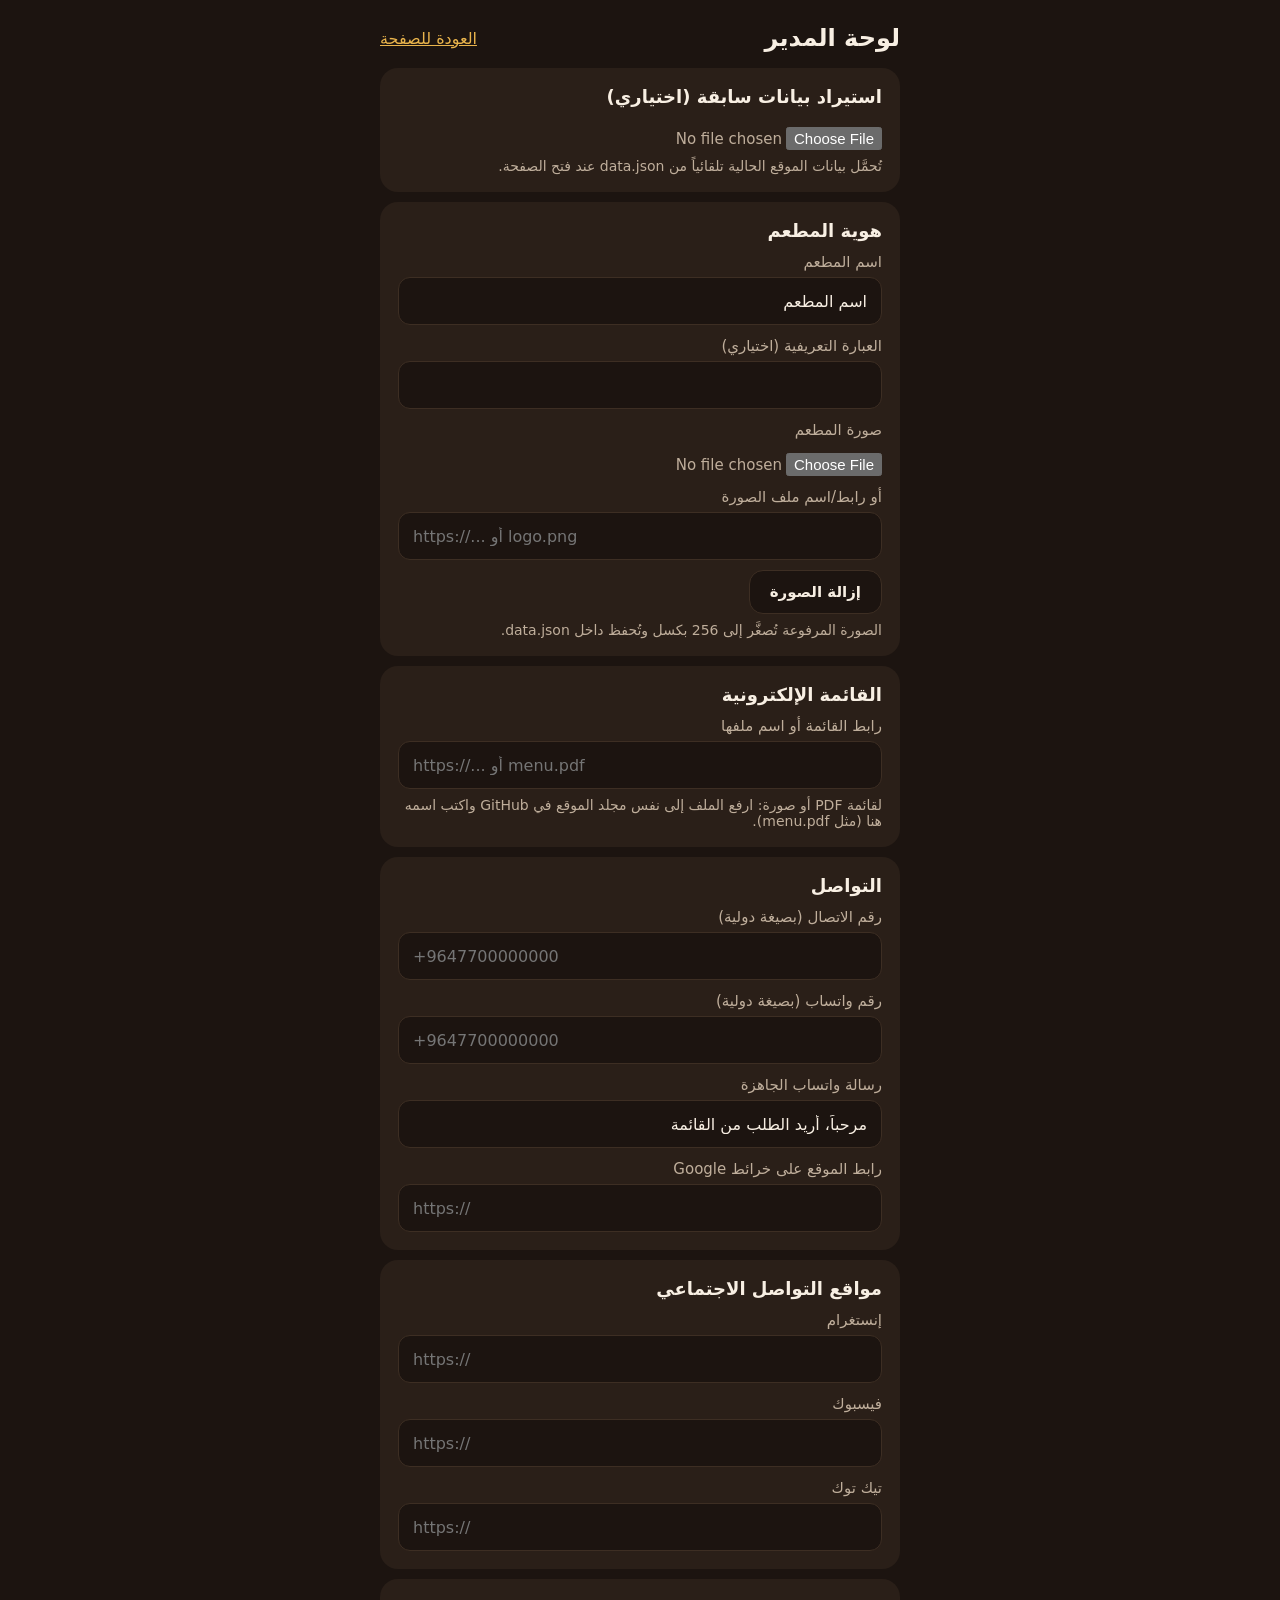
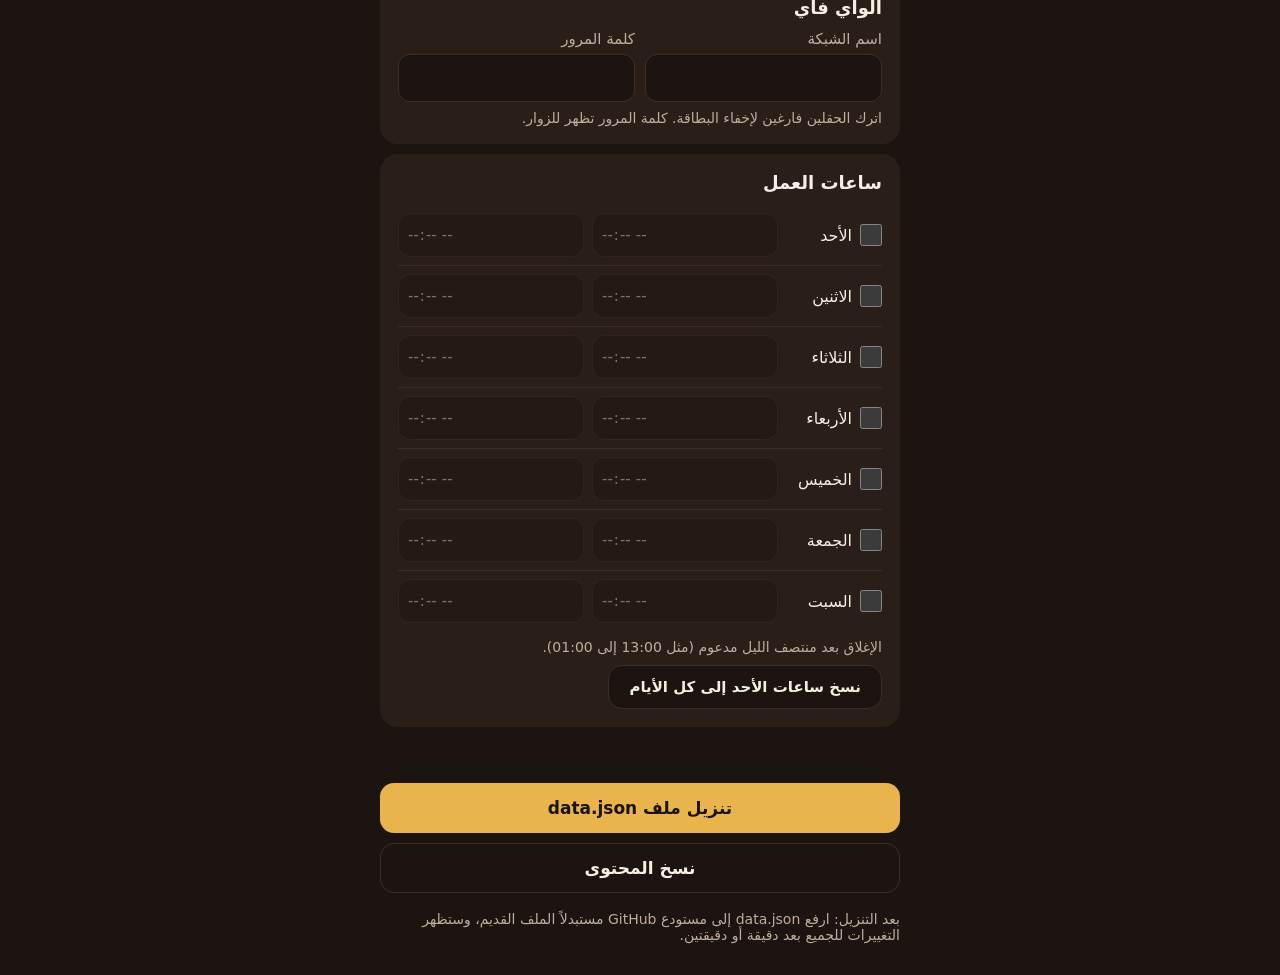
==== admin.html @ 81f3b6ee "Add files via upload" ====
<!DOCTYPE html>
<html lang="ar" dir="rtl">
<head>
<meta charset="utf-8">
<meta name="viewport" content="width=device-width, initial-scale=1, viewport-fit=cover">
<meta http-equiv="Content-Security-Policy" content="default-src 'none'; script-src 'self'; style-src 'self' 'unsafe-inline' https://fonts.googleapis.com; font-src https://fonts.gstatic.com; img-src 'self' data: https:; connect-src 'self'; base-uri 'none'; form-action 'none'">
<meta name="robots" content="noindex,nofollow">
<title>لوحة المدير</title>
<link rel="preconnect" href="https://fonts.googleapis.com">
<link rel="preconnect" href="https://fonts.gstatic.com" crossorigin>
<link href="https://fonts.googleapis.com/css2?family=Cairo:wght@400;600;800&display=swap" rel="stylesheet">
<style>
:root{--bg:#1c1410;--surface:#2a1f18;--field:#1c1410;--line:#3d2e23;--text:#f8efe3;--muted:#bfae9b;--accent:#e9b44c;--accent-ink:#1c1410;--ok:#7bd88f;--err:#ff8a7a;color-scheme:dark}
*{box-sizing:border-box;margin:0;padding:0}
body{min-height:100dvh;font-family:"Cairo",system-ui,-apple-system,"Segoe UI",Tahoma,sans-serif;background:var(--bg);color:var(--text);display:flex;justify-content:center;padding:max(24px,env(safe-area-inset-top)) 16px max(32px,env(safe-area-inset-bottom))}
main{width:100%;max-width:520px;display:flex;flex-direction:column;gap:16px}
.top{display:flex;justify-content:space-between;align-items:center;gap:12px}
h1{font-size:24px;font-weight:800}
h2{font-size:18px;font-weight:800;margin-bottom:12px}
a{color:var(--accent)}
.card{background:var(--surface);border-radius:18px;padding:18px}
label{display:block;font-size:15px;color:var(--muted);margin:12px 0 6px}
label:first-of-type{margin-top:0}
input[type=text],input[type=email],input[type=password],input[type=url],input[type=tel],input[type=time]{
  width:100%;min-height:48px;padding:10px 14px;font:inherit;font-size:16px;color:var(--text);
  background:var(--field);border:1px solid var(--line);border-radius:12px}
input:focus-visible,button:focus-visible,summary:focus-visible{outline:3px solid var(--accent);outline-offset:2px}
input[disabled]{opacity:.4}
.ltr{direction:ltr;text-align:left}
input[type=file]{width:100%;font:inherit;font-size:15px;color:var(--muted);margin-top:8px}
.btn{min-height:50px;padding:12px 20px;border:0;border-radius:14px;font:inherit;font-size:17px;font-weight:800;cursor:pointer;background:var(--accent);color:var(--accent-ink);width:100%}
.btn.ghost{background:var(--field);color:var(--text);border:1px solid var(--line)}
.btn.small{min-height:44px;font-size:15px;width:auto}
.btn[disabled]{opacity:.6;cursor:progress}
.row{display:grid;grid-template-columns:1fr 1fr;gap:10px}
.day{display:grid;grid-template-columns:96px 1fr 1fr;gap:8px;align-items:center;padding:8px 0;border-top:1px solid var(--line)}
.day:first-child{border-top:0}
.day label{margin:0;display:flex;align-items:center;gap:8px;color:var(--text);font-size:16px}
.day input[type=checkbox]{width:22px;height:22px;accent-color:var(--accent)}
.day input[type=time]{min-height:44px;padding:6px 8px;font-size:15px;direction:ltr}
.hint{font-size:14px;color:var(--muted);margin-top:8px}
.msg{min-height:24px;font-weight:600;margin-top:12px}
.msg.ok{color:var(--ok)}.msg.err{color:var(--err)}
.prev{width:84px;height:84px;border-radius:50%;object-fit:cover;background:var(--field);display:block;margin-bottom:8px}
.actions{display:flex;flex-direction:column;gap:10px}
[hidden]{display:none!important}
</style>
</head>
<body>
<main>
  <div class="top"><h1>لوحة المدير</h1><a href="index.html">العودة للصفحة</a></div>

  <form id="editForm" novalidate>
    <div class="actions">
      <section class="card">
        <h2>استيراد بيانات سابقة (اختياري)</h2>
        <input type="file" id="importFile" accept="application/json,.json">
        <p class="hint">تُحمَّل بيانات الموقع الحالية تلقائياً من data.json عند فتح الصفحة.</p>
      </section>

      <section class="card">
        <h2>هوية المطعم</h2>
        <label for="f_name">اسم المطعم</label>
        <input type="text" id="f_name" maxlength="60">
        <label for="f_tagline">العبارة التعريفية (اختياري)</label>
        <input type="text" id="f_tagline" maxlength="120">
        <label for="f_logoFile">صورة المطعم</label>
        <img class="prev" id="logoPrev" alt="" hidden>
        <input type="file" id="f_logoFile" accept="image/jpeg,image/png,image/webp">
        <label for="f_logo">أو رابط/اسم ملف الصورة</label>
        <input class="ltr" type="text" id="f_logo" placeholder="https://... أو logo.png" autocomplete="off">
        <button class="btn ghost small" id="rmLogo" type="button" style="margin-top:10px">إزالة الصورة</button>
        <p class="hint">الصورة المرفوعة تُصغَّر إلى 256 بكسل وتُحفظ داخل data.json.</p>
      </section>

      <section class="card">
        <h2>القائمة الإلكترونية</h2>
        <label for="f_menu">رابط القائمة أو اسم ملفها</label>
        <input class="ltr" type="text" id="f_menu" placeholder="https://... أو menu.pdf" autocomplete="off">
        <p class="hint">لقائمة PDF أو صورة: ارفع الملف إلى نفس مجلد الموقع في GitHub واكتب اسمه هنا (مثل menu.pdf).</p>
      </section>

      <section class="card">
        <h2>التواصل</h2>
        <label for="f_phone">رقم الاتصال (بصيغة دولية)</label>
        <input class="ltr" type="tel" id="f_phone" placeholder="+9647700000000" inputmode="tel">
        <label for="f_whatsapp">رقم واتساب (بصيغة دولية)</label>
        <input class="ltr" type="tel" id="f_whatsapp" placeholder="+9647700000000" inputmode="tel">
        <label for="f_wamsg">رسالة واتساب الجاهزة</label>
        <input type="text" id="f_wamsg" maxlength="200">
        <label for="f_map">رابط الموقع على خرائط Google</label>
        <input class="ltr" type="url" id="f_map" placeholder="https://">
      </section>

      <section class="card">
        <h2>مواقع التواصل الاجتماعي</h2>
        <label for="f_instagram">إنستغرام</label>
        <input class="ltr" type="url" id="f_instagram" placeholder="https://">
        <label for="f_facebook">فيسبوك</label>
        <input class="ltr" type="url" id="f_facebook" placeholder="https://">
        <label for="f_tiktok">تيك توك</label>
        <input class="ltr" type="url" id="f_tiktok" placeholder="https://">
      </section>

      <section class="card">
        <h2>الواي فاي</h2>
        <div class="row">
          <div><label for="f_wifiName">اسم الشبكة</label><input class="ltr" type="text" id="f_wifiName" maxlength="32" autocomplete="off"></div>
          <div><label for="f_wifiPass">كلمة المرور</label><input class="ltr" type="text" id="f_wifiPass" maxlength="63" autocomplete="off"></div>
        </div>
        <p class="hint">اترك الحقلين فارغين لإخفاء البطاقة. كلمة المرور تظهر للزوار.</p>
      </section>

      <section class="card">
        <h2>ساعات العمل</h2>
        <div id="hoursRows"></div>
        <p class="hint">الإغلاق بعد منتصف الليل مدعوم (مثل 13:00 إلى 01:00).</p>
        <button class="btn ghost small" id="copyAll" type="button" style="margin-top:10px">نسخ ساعات الأحد إلى كل الأيام</button>
      </section>

      <div class="msg" id="saveMsg" role="alert"></div>
      <button class="btn" id="saveBtn" type="submit">تنزيل ملف data.json</button>
      <button class="btn ghost" id="copyBtn" type="button">نسخ المحتوى</button>
      <p class="hint">بعد التنزيل: ارفع data.json إلى مستودع GitHub مستبدلاً الملف القديم، وستظهر التغييرات للجميع بعد دقيقة أو دقيقتين.</p>
    </div>
  </form>
</main>

<script src="config.js"></script>
<script src="admin.js"></script>
</body>
</html>
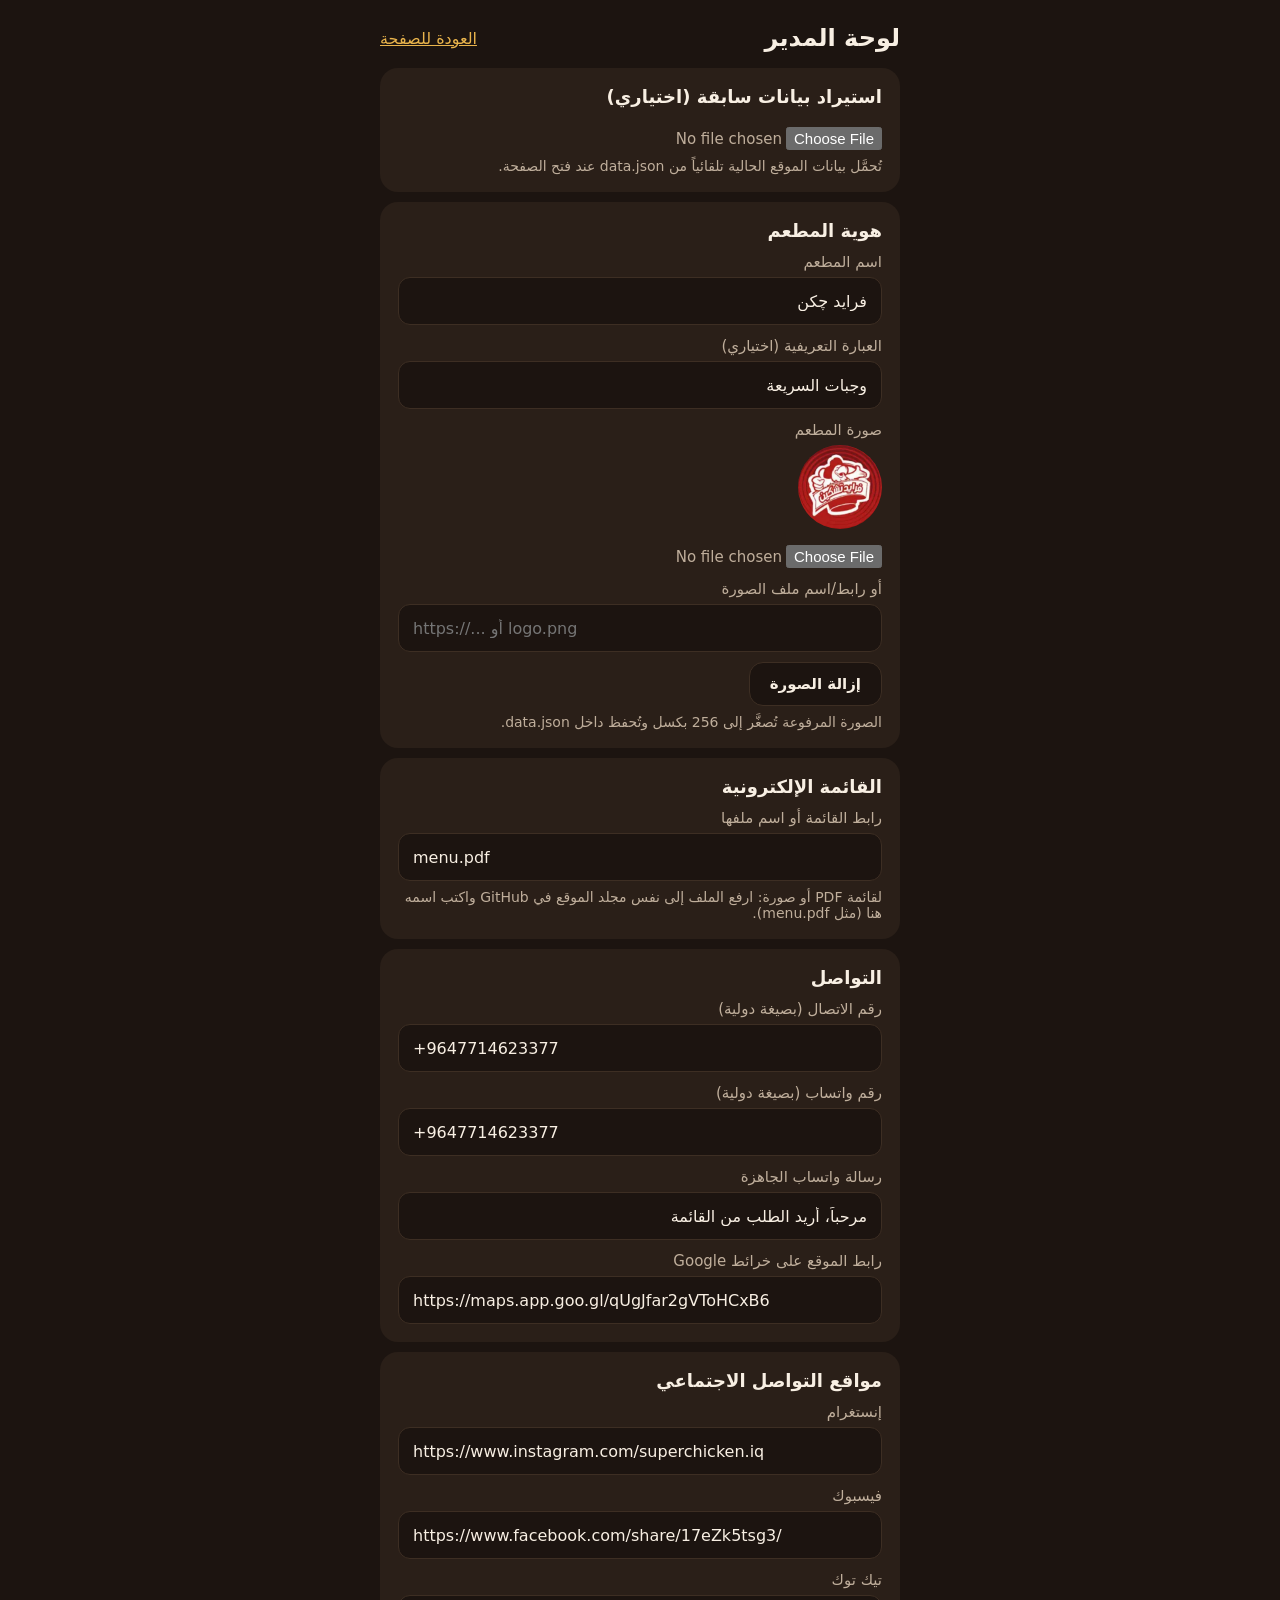
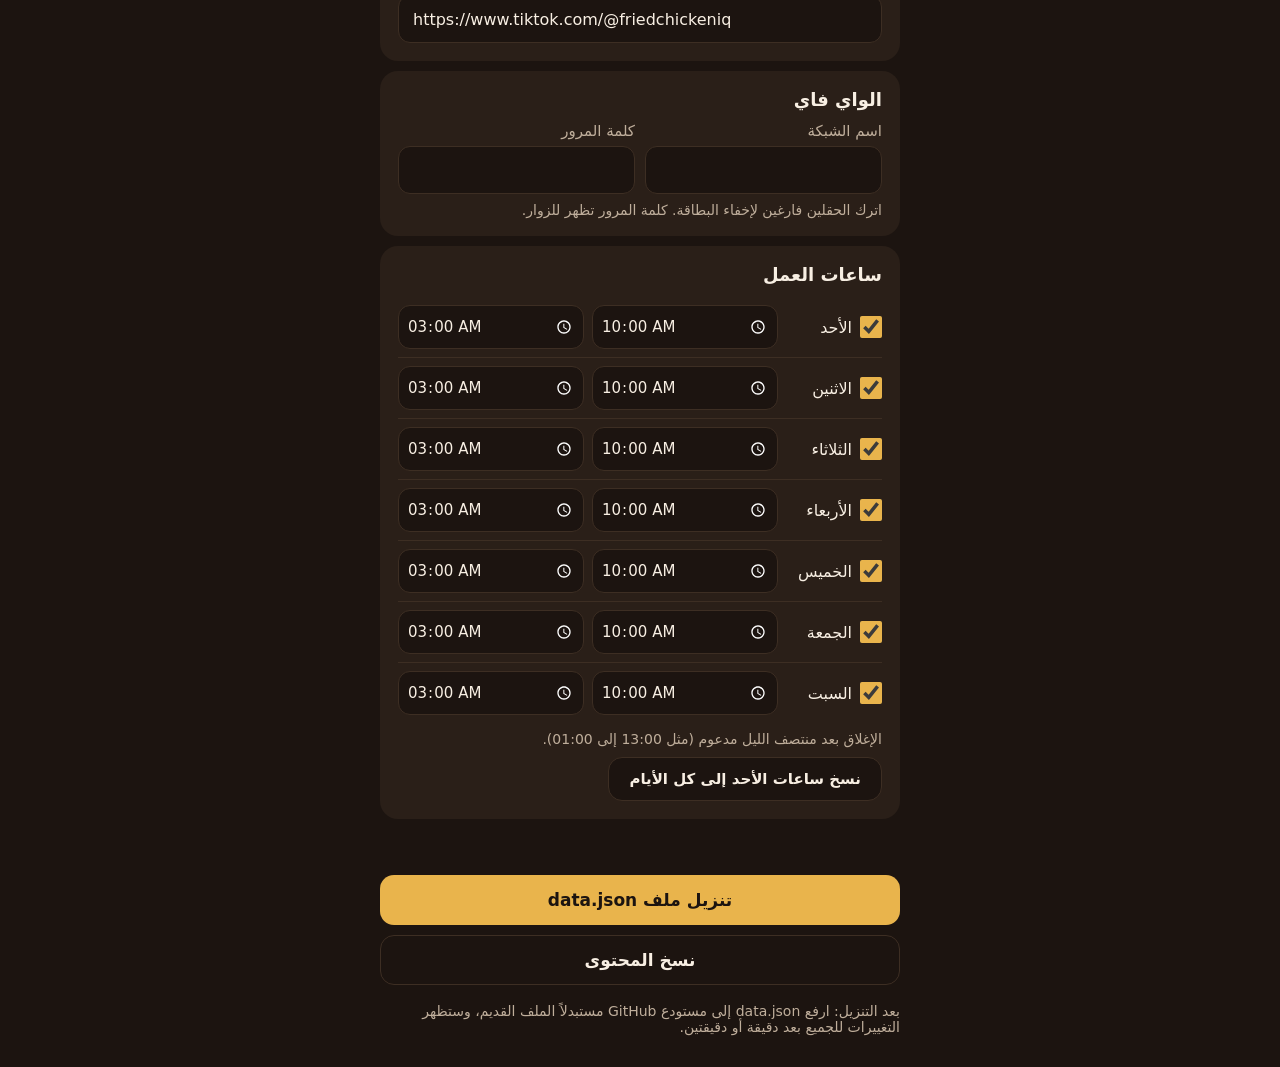
==== commit 035dfa88: "Add files via upload" ====
--- a/admin.html
+++ b/admin.html
@@ -3,12 +3,11 @@
 <head>
 <meta charset="utf-8">
 <meta name="viewport" content="width=device-width, initial-scale=1, viewport-fit=cover">
-<meta http-equiv="Content-Security-Policy" content="default-src 'none'; script-src 'self'; style-src 'self' 'unsafe-inline' https://fonts.googleapis.com; font-src https://fonts.gstatic.com; img-src 'self' data: https:; connect-src 'self'; base-uri 'none'; form-action 'none'">
+<meta http-equiv="Content-Security-Policy" content="default-src 'none'; script-src 'self'; style-src 'self' 'unsafe-inline'; font-src 'self'; img-src 'self' data: https:; connect-src 'self'; base-uri 'none'; form-action 'none'">
 <meta name="robots" content="noindex,nofollow">
+<link rel="icon" href="data:image/svg+xml,%3Csvg xmlns=%27http://www.w3.org/2000/svg%27 viewBox=%270 0 32 32%27%3E%3Ccircle cx=%2716%27 cy=%2716%27 r=%2716%27 fill=%27%23e9b44c%27/%3E%3C/svg%3E">
 <title>لوحة المدير</title>
-<link rel="preconnect" href="https://fonts.googleapis.com">
-<link rel="preconnect" href="https://fonts.gstatic.com" crossorigin>
-<link href="https://fonts.googleapis.com/css2?family=Cairo:wght@400;600;800&display=swap" rel="stylesheet">
+<link rel="stylesheet" href="fonts/cairo.css">
 <style>
 :root{--bg:#1c1410;--surface:#2a1f18;--field:#1c1410;--line:#3d2e23;--text:#f8efe3;--muted:#bfae9b;--accent:#e9b44c;--accent-ink:#1c1410;--ok:#7bd88f;--err:#ff8a7a;color-scheme:dark}
 *{box-sizing:border-box;margin:0;padding:0}
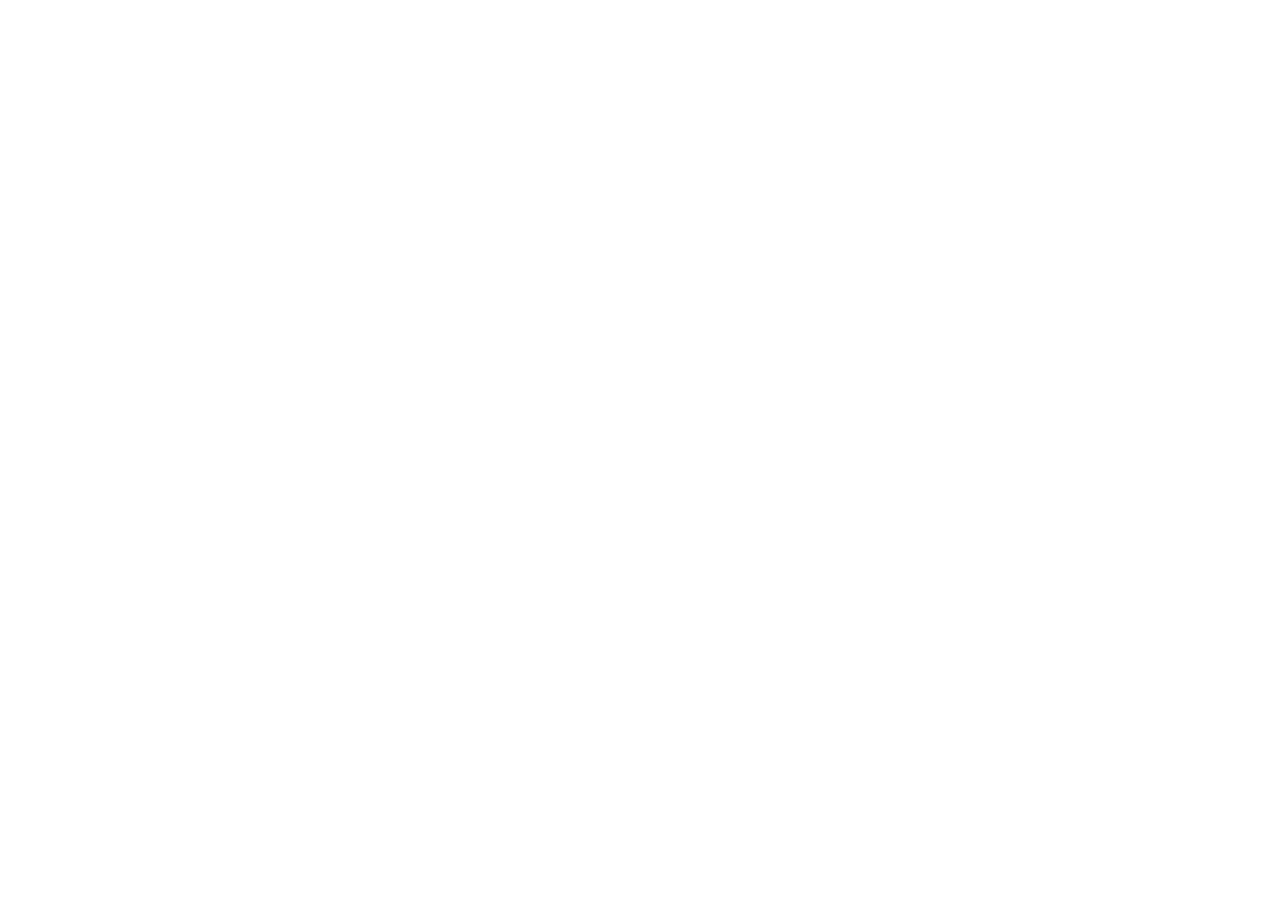
==== commit 46c17dcc: "Add files via upload" ====
--- a/admin.html
+++ b/admin.html
@@ -5,127 +5,61 @@
 <meta name="viewport" content="width=device-width, initial-scale=1, viewport-fit=cover">
 <meta http-equiv="Content-Security-Policy" content="default-src 'none'; script-src 'self'; style-src 'self' 'unsafe-inline'; font-src 'self'; img-src 'self' data: https:; connect-src 'self'; base-uri 'none'; form-action 'none'">
 <meta name="robots" content="noindex,nofollow">
-<link rel="icon" href="data:image/svg+xml,%3Csvg xmlns=%27http://www.w3.org/2000/svg%27 viewBox=%270 0 32 32%27%3E%3Ccircle cx=%2716%27 cy=%2716%27 r=%2716%27 fill=%27%23e9b44c%27/%3E%3C/svg%3E">
+<meta name="theme-color" content="#c8102e">
 <title>لوحة المدير</title>
 <link rel="stylesheet" href="fonts/cairo.css">
-<style>
-:root{--bg:#1c1410;--surface:#2a1f18;--field:#1c1410;--line:#3d2e23;--text:#f8efe3;--muted:#bfae9b;--accent:#e9b44c;--accent-ink:#1c1410;--ok:#7bd88f;--err:#ff8a7a;color-scheme:dark}
-*{box-sizing:border-box;margin:0;padding:0}
-body{min-height:100dvh;font-family:"Cairo",system-ui,-apple-system,"Segoe UI",Tahoma,sans-serif;background:var(--bg);color:var(--text);display:flex;justify-content:center;padding:max(24px,env(safe-area-inset-top)) 16px max(32px,env(safe-area-inset-bottom))}
-main{width:100%;max-width:520px;display:flex;flex-direction:column;gap:16px}
-.top{display:flex;justify-content:space-between;align-items:center;gap:12px}
-h1{font-size:24px;font-weight:800}
-h2{font-size:18px;font-weight:800;margin-bottom:12px}
-a{color:var(--accent)}
-.card{background:var(--surface);border-radius:18px;padding:18px}
-label{display:block;font-size:15px;color:var(--muted);margin:12px 0 6px}
-label:first-of-type{margin-top:0}
-input[type=text],input[type=email],input[type=password],input[type=url],input[type=tel],input[type=time]{
-  width:100%;min-height:48px;padding:10px 14px;font:inherit;font-size:16px;color:var(--text);
-  background:var(--field);border:1px solid var(--line);border-radius:12px}
-input:focus-visible,button:focus-visible,summary:focus-visible{outline:3px solid var(--accent);outline-offset:2px}
-input[disabled]{opacity:.4}
-.ltr{direction:ltr;text-align:left}
-input[type=file]{width:100%;font:inherit;font-size:15px;color:var(--muted);margin-top:8px}
-.btn{min-height:50px;padding:12px 20px;border:0;border-radius:14px;font:inherit;font-size:17px;font-weight:800;cursor:pointer;background:var(--accent);color:var(--accent-ink);width:100%}
-.btn.ghost{background:var(--field);color:var(--text);border:1px solid var(--line)}
-.btn.small{min-height:44px;font-size:15px;width:auto}
-.btn[disabled]{opacity:.6;cursor:progress}
-.row{display:grid;grid-template-columns:1fr 1fr;gap:10px}
-.day{display:grid;grid-template-columns:96px 1fr 1fr;gap:8px;align-items:center;padding:8px 0;border-top:1px solid var(--line)}
-.day:first-child{border-top:0}
-.day label{margin:0;display:flex;align-items:center;gap:8px;color:var(--text);font-size:16px}
-.day input[type=checkbox]{width:22px;height:22px;accent-color:var(--accent)}
-.day input[type=time]{min-height:44px;padding:6px 8px;font-size:15px;direction:ltr}
-.hint{font-size:14px;color:var(--muted);margin-top:8px}
-.msg{min-height:24px;font-weight:600;margin-top:12px}
-.msg.ok{color:var(--ok)}.msg.err{color:var(--err)}
-.prev{width:84px;height:84px;border-radius:50%;object-fit:cover;background:var(--field);display:block;margin-bottom:8px}
-.actions{display:flex;flex-direction:column;gap:10px}
-[hidden]{display:none!important}
-</style>
+<link rel="stylesheet" href="css/style.css">
 </head>
 <body>
-<main>
-  <div class="top"><h1>لوحة المدير</h1><a href="index.html">العودة للصفحة</a></div>
+<main class="adm" id="app" hidden>
+  <div class="rowf" style="justify-content:space-between"><h1>لوحة المدير</h1><a href="index.html">العودة للصفحة</a></div>
 
-  <form id="editForm" novalidate>
-    <div class="actions">
-      <section class="card">
-        <h2>استيراد بيانات سابقة (اختياري)</h2>
-        <input type="file" id="importFile" accept="application/json,.json">
-        <p class="hint">تُحمَّل بيانات الموقع الحالية تلقائياً من data.json عند فتح الصفحة.</p>
-      </section>
+  <section class="card">
+    <h2>استيراد data.json (اختياري)</h2>
+    <input type="file" id="importFile" accept="application/json,.json" aria-label="استيراد">
+  </section>
 
-      <section class="card">
-        <h2>هوية المطعم</h2>
-        <label for="f_name">اسم المطعم</label>
-        <input type="text" id="f_name" maxlength="60">
-        <label for="f_tagline">العبارة التعريفية (اختياري)</label>
-        <input type="text" id="f_tagline" maxlength="120">
-        <label for="f_logoFile">صورة المطعم</label>
-        <img class="prev" id="logoPrev" alt="" hidden>
-        <input type="file" id="f_logoFile" accept="image/jpeg,image/png,image/webp">
-        <label for="f_logo">أو رابط/اسم ملف الصورة</label>
-        <input class="ltr" type="text" id="f_logo" placeholder="https://... أو logo.png" autocomplete="off">
-        <button class="btn ghost small" id="rmLogo" type="button" style="margin-top:10px">إزالة الصورة</button>
-        <p class="hint">الصورة المرفوعة تُصغَّر إلى 256 بكسل وتُحفظ داخل data.json.</p>
-      </section>
+  <section class="card">
+    <h2>الألوان</h2>
+    <div class="two">
+      <div><label for="cPrimary">لون النظام</label><input type="color" id="cPrimary"></div>
+      <div><label for="cText">لون الخط</label><input type="color" id="cText"></div>
+    </div>
+    <button class="btn ghost sm" id="cReset" type="button" style="margin-top:10px">أحمر وأبيض (الافتراضي)</button>
+    <p class="hint">الخلفية بيضاء دائماً. اختر لون خط داكناً ليبقى مقروءاً.</p>
+  </section>
 
-      <section class="card">
-        <h2>القائمة الإلكترونية</h2>
-        <label for="f_menu">رابط القائمة أو اسم ملفها</label>
-        <input class="ltr" type="text" id="f_menu" placeholder="https://... أو menu.pdf" autocomplete="off">
-        <p class="hint">لقائمة PDF أو صورة: ارفع الملف إلى نفس مجلد الموقع في GitHub واكتب اسمه هنا (مثل menu.pdf).</p>
-      </section>
+  <section class="card">
+    <h2>الهوية والتواصل</h2>
+    <img class="prev" id="logoPrev" alt="" hidden>
+    <label for="logoFile">صورة المطعم</label>
+    <input type="file" id="logoFile" accept="image/jpeg,image/png,image/webp">
+    <button class="btn ghost sm" id="logoRm" type="button" style="margin-top:8px">إزالة الصورة</button>
+    <div id="fields"></div>
+  </section>
 
-      <section class="card">
-        <h2>التواصل</h2>
-        <label for="f_phone">رقم الاتصال (بصيغة دولية)</label>
-        <input class="ltr" type="tel" id="f_phone" placeholder="+9647700000000" inputmode="tel">
-        <label for="f_whatsapp">رقم واتساب (بصيغة دولية)</label>
-        <input class="ltr" type="tel" id="f_whatsapp" placeholder="+9647700000000" inputmode="tel">
-        <label for="f_wamsg">رسالة واتساب الجاهزة</label>
-        <input type="text" id="f_wamsg" maxlength="200">
-        <label for="f_map">رابط الموقع على خرائط Google</label>
-        <input class="ltr" type="url" id="f_map" placeholder="https://">
-      </section>
+  <section class="card">
+    <h2>الحماية</h2>
+    <label for="pwC">كلمة سر الكاشير (اتركها فارغة للإبقاء على الحالية)</label>
+    <input type="password" id="pwC" autocomplete="new-password">
+    <label for="pwA">كلمة سر لوحة المدير (اختياري)</label>
+    <input type="password" id="pwA" autocomplete="new-password">
+    <p class="hint">8 أحرف على الأقل. المعروض في data.json ناتج تشفير فقط، لكنه ملف عام: استخدم كلمة طويلة.</p>
+  </section>
 
-      <section class="card">
-        <h2>مواقع التواصل الاجتماعي</h2>
-        <label for="f_instagram">إنستغرام</label>
-        <input class="ltr" type="url" id="f_instagram" placeholder="https://">
-        <label for="f_facebook">فيسبوك</label>
-        <input class="ltr" type="url" id="f_facebook" placeholder="https://">
-        <label for="f_tiktok">تيك توك</label>
-        <input class="ltr" type="url" id="f_tiktok" placeholder="https://">
-      </section>
+  <section>
+    <h2 style="margin-bottom:10px">قائمة الطعام</h2>
+    <div id="menuEd"></div>
+    <button class="btn ghost block" id="addCat" type="button" style="margin-top:10px">إضافة قسم</button>
+    <p class="hint">الصور تُصغَّر إلى 640 بكسل وتُحفظ داخل data.json.</p>
+  </section>
 
-      <section class="card">
-        <h2>الواي فاي</h2>
-        <div class="row">
-          <div><label for="f_wifiName">اسم الشبكة</label><input class="ltr" type="text" id="f_wifiName" maxlength="32" autocomplete="off"></div>
-          <div><label for="f_wifiPass">كلمة المرور</label><input class="ltr" type="text" id="f_wifiPass" maxlength="63" autocomplete="off"></div>
-        </div>
-        <p class="hint">اترك الحقلين فارغين لإخفاء البطاقة. كلمة المرور تظهر للزوار.</p>
-      </section>
-
-      <section class="card">
-        <h2>ساعات العمل</h2>
-        <div id="hoursRows"></div>
-        <p class="hint">الإغلاق بعد منتصف الليل مدعوم (مثل 13:00 إلى 01:00).</p>
-        <button class="btn ghost small" id="copyAll" type="button" style="margin-top:10px">نسخ ساعات الأحد إلى كل الأيام</button>
-      </section>
-
-      <div class="msg" id="saveMsg" role="alert"></div>
-      <button class="btn" id="saveBtn" type="submit">تنزيل ملف data.json</button>
-      <button class="btn ghost" id="copyBtn" type="button">نسخ المحتوى</button>
-      <p class="hint">بعد التنزيل: ارفع data.json إلى مستودع GitHub مستبدلاً الملف القديم، وستظهر التغييرات للجميع بعد دقيقة أو دقيقتين.</p>
-    </div>
-  </form>
+  <p class="msg" id="msg" role="alert"></p>
+  <button class="btn block" id="save" type="button">تنزيل ملف data.json</button>
+  <button class="btn ghost block" id="copy" type="button">نسخ المحتوى</button>
+  <p class="hint">ارفع data.json إلى مستودع GitHub مستبدلاً القديم؛ تظهر التغييرات بعد دقيقة أو دقيقتين.</p>
 </main>
-
-<script src="config.js"></script>
-<script src="admin.js"></script>
+<script src="js/common.js"></script>
+<script src="js/admin.js"></script>
 </body>
 </html>
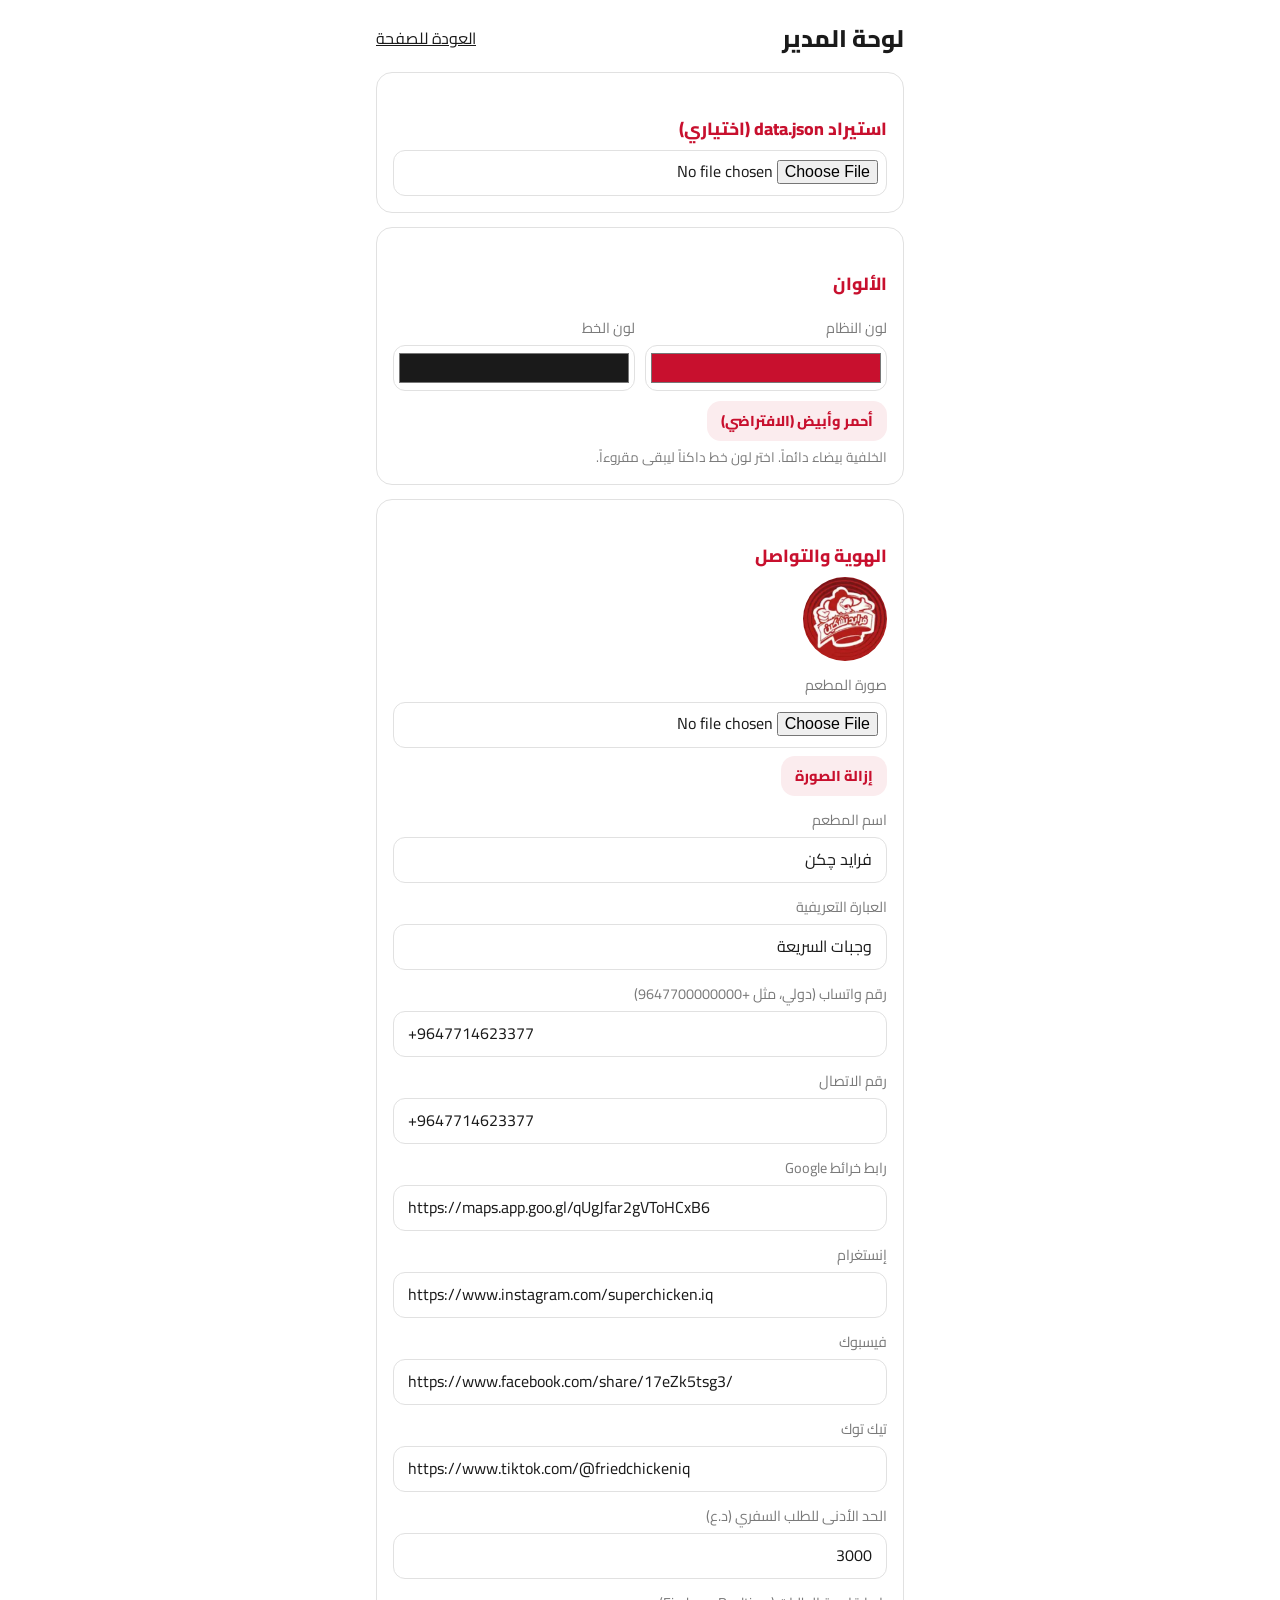
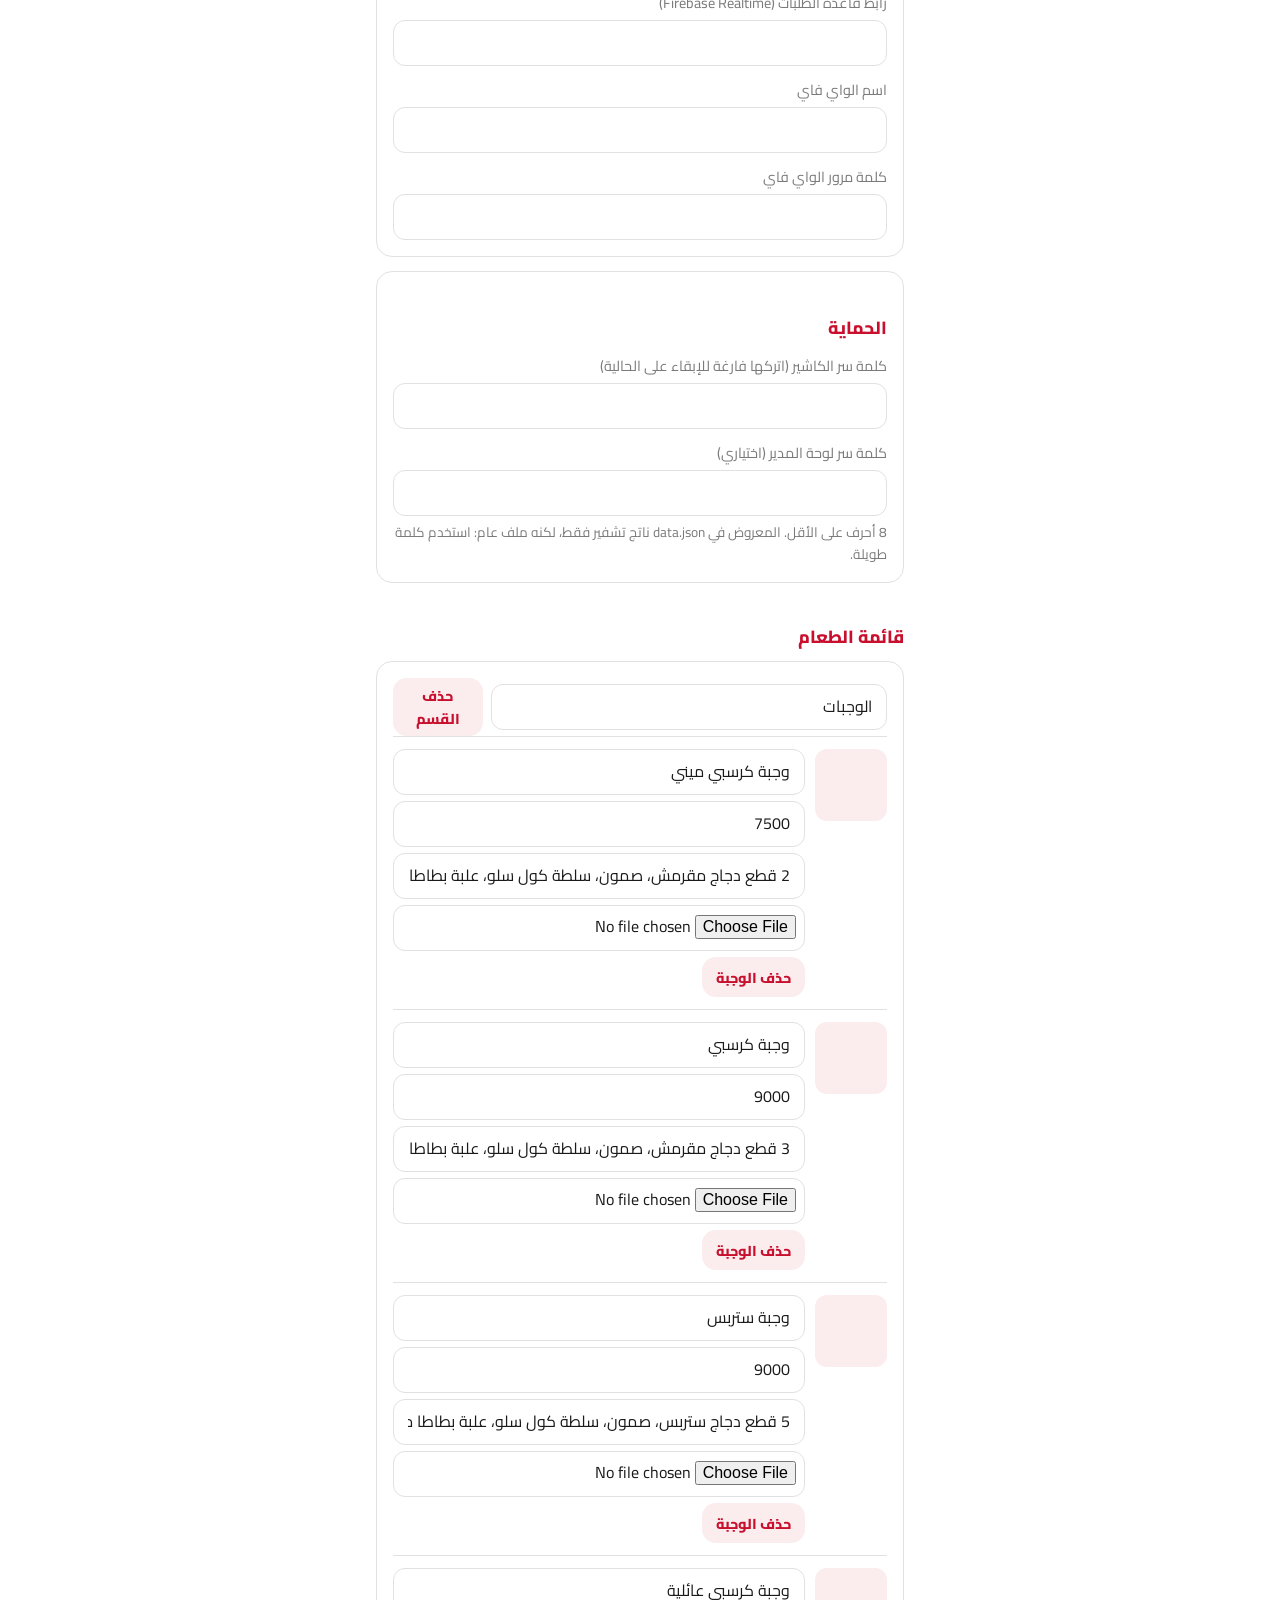
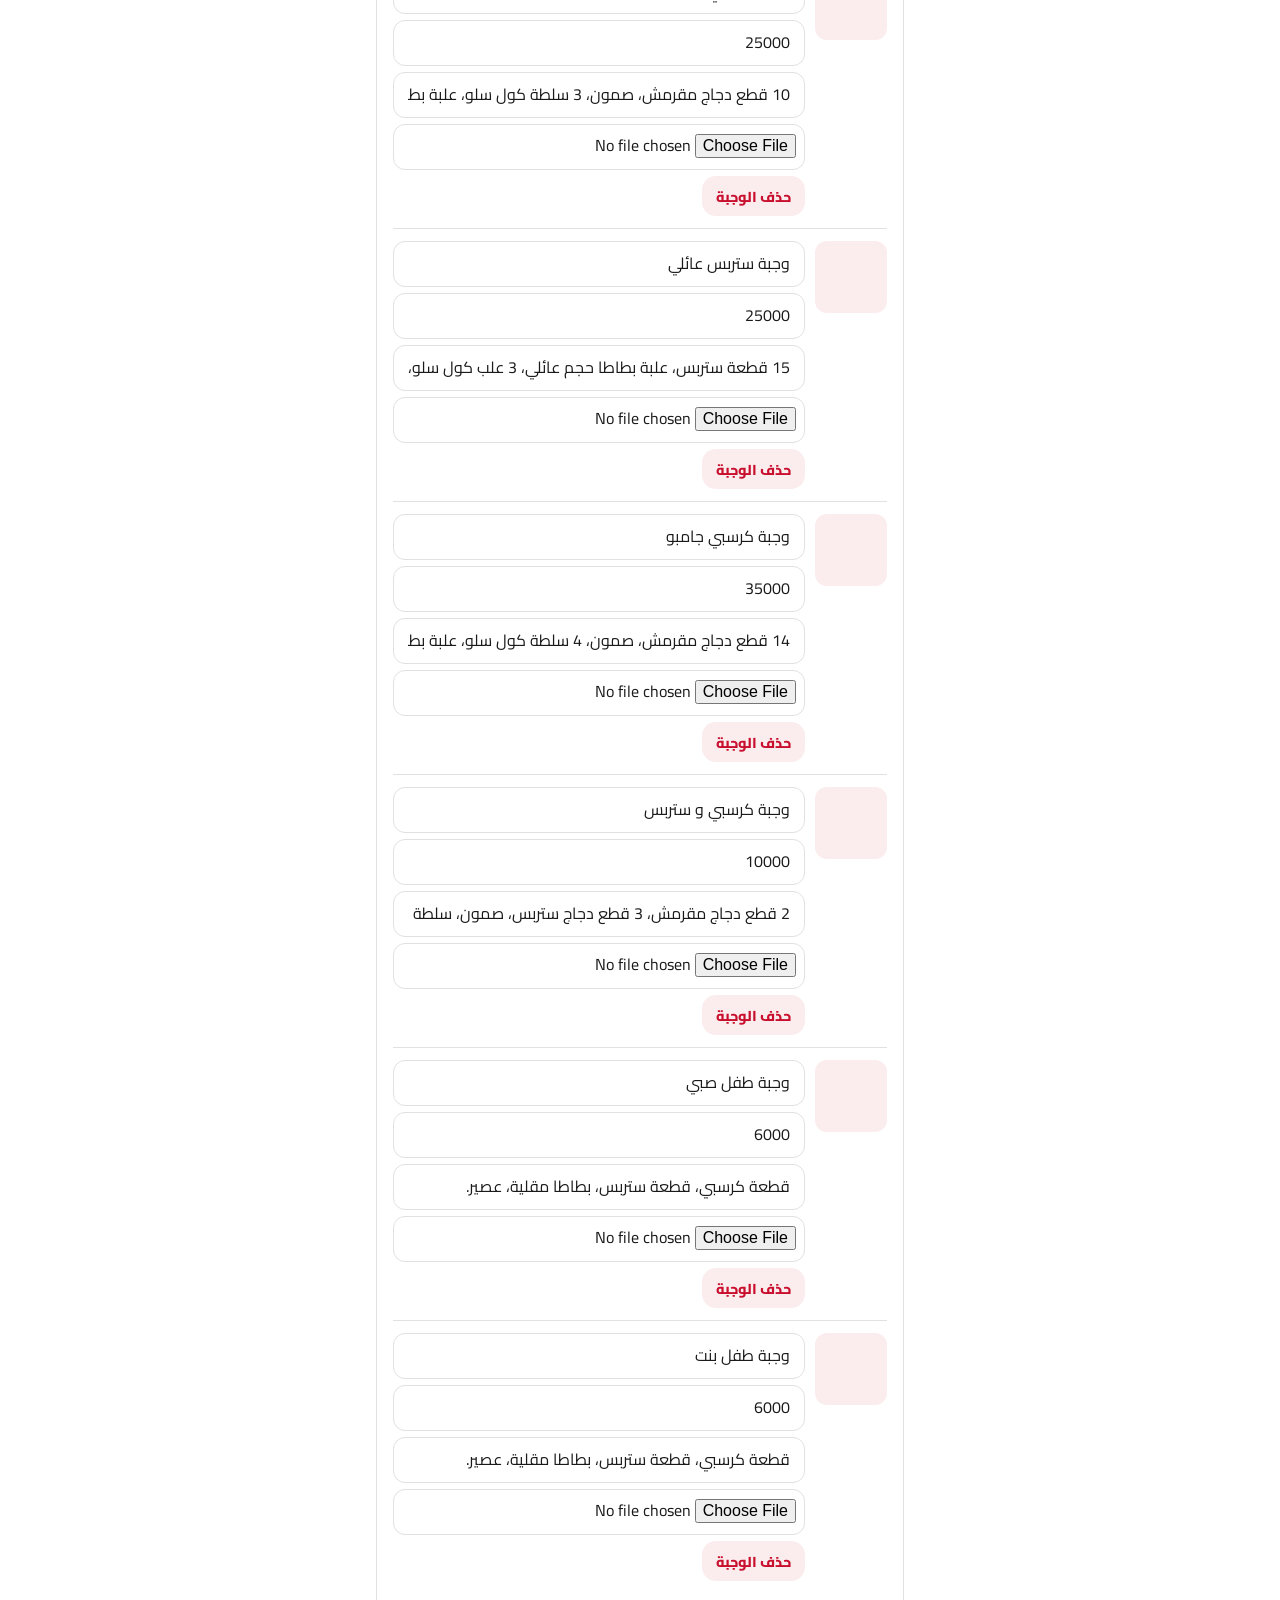
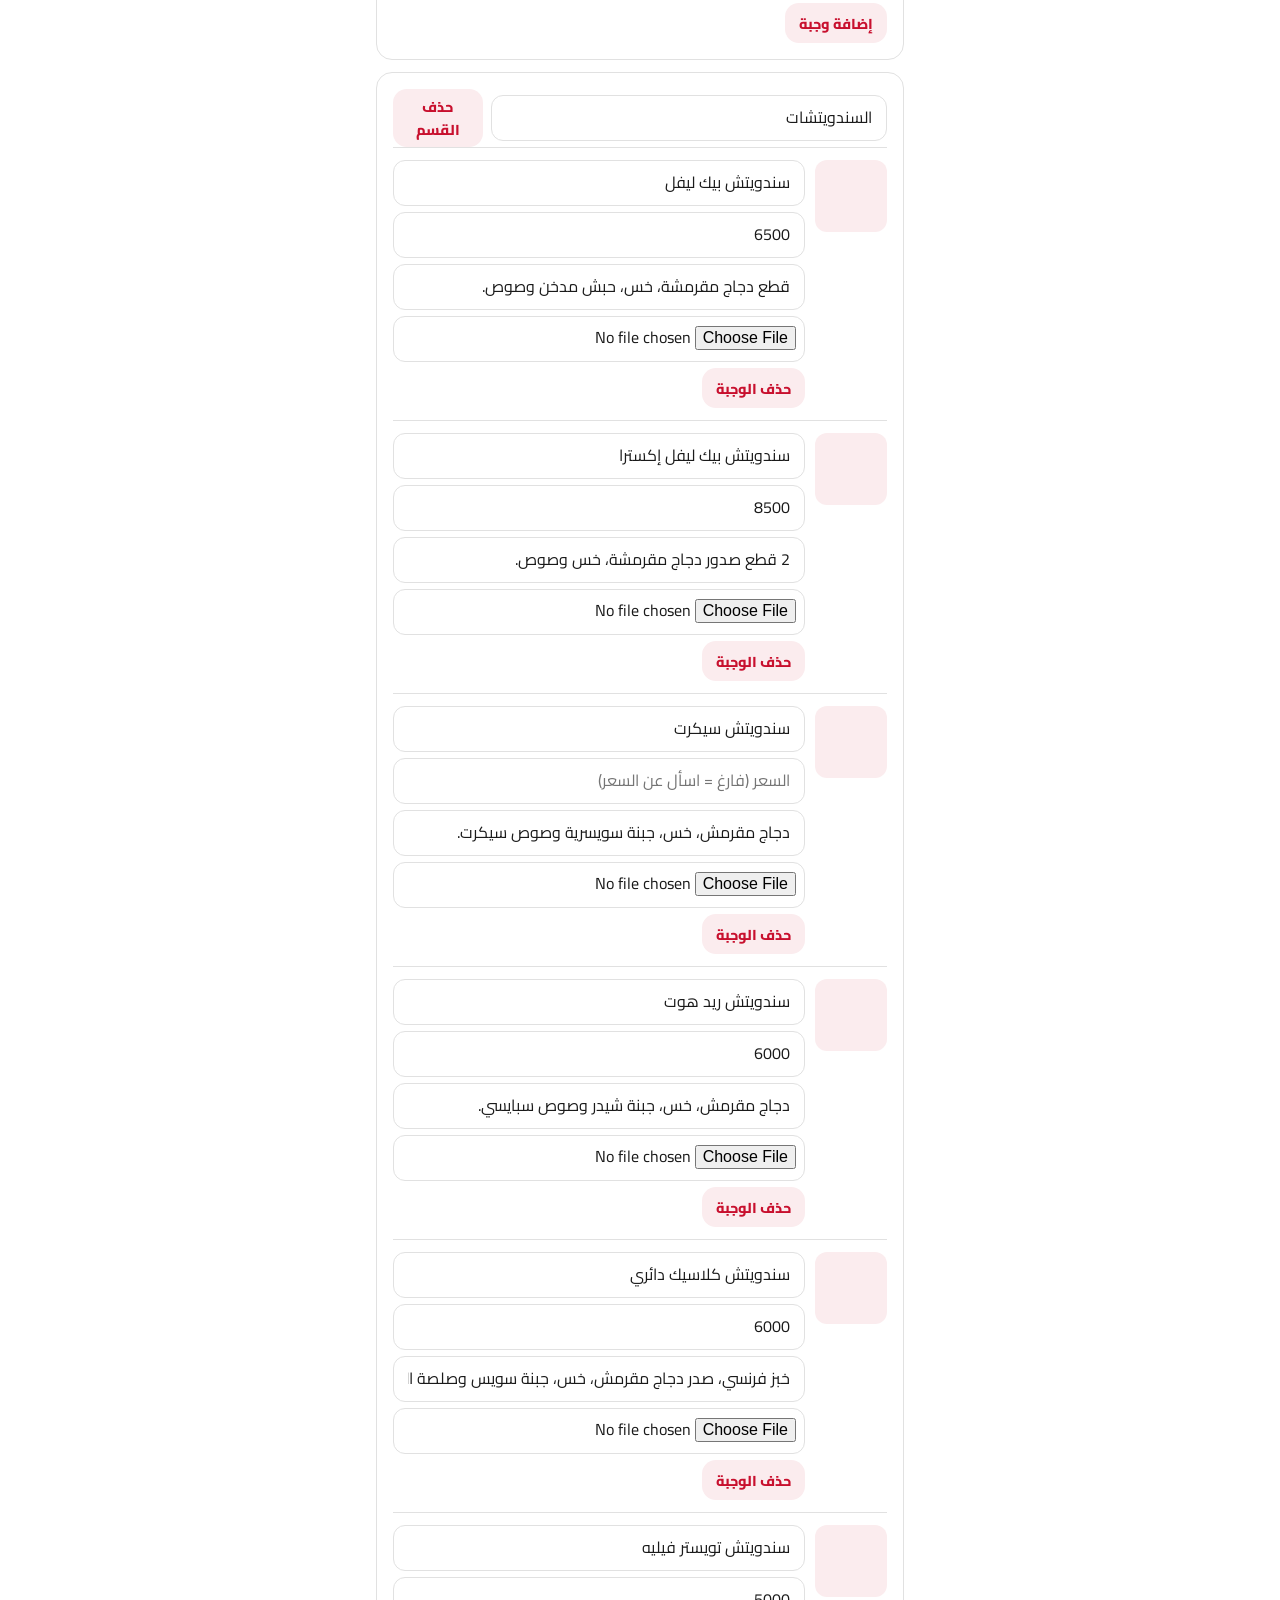
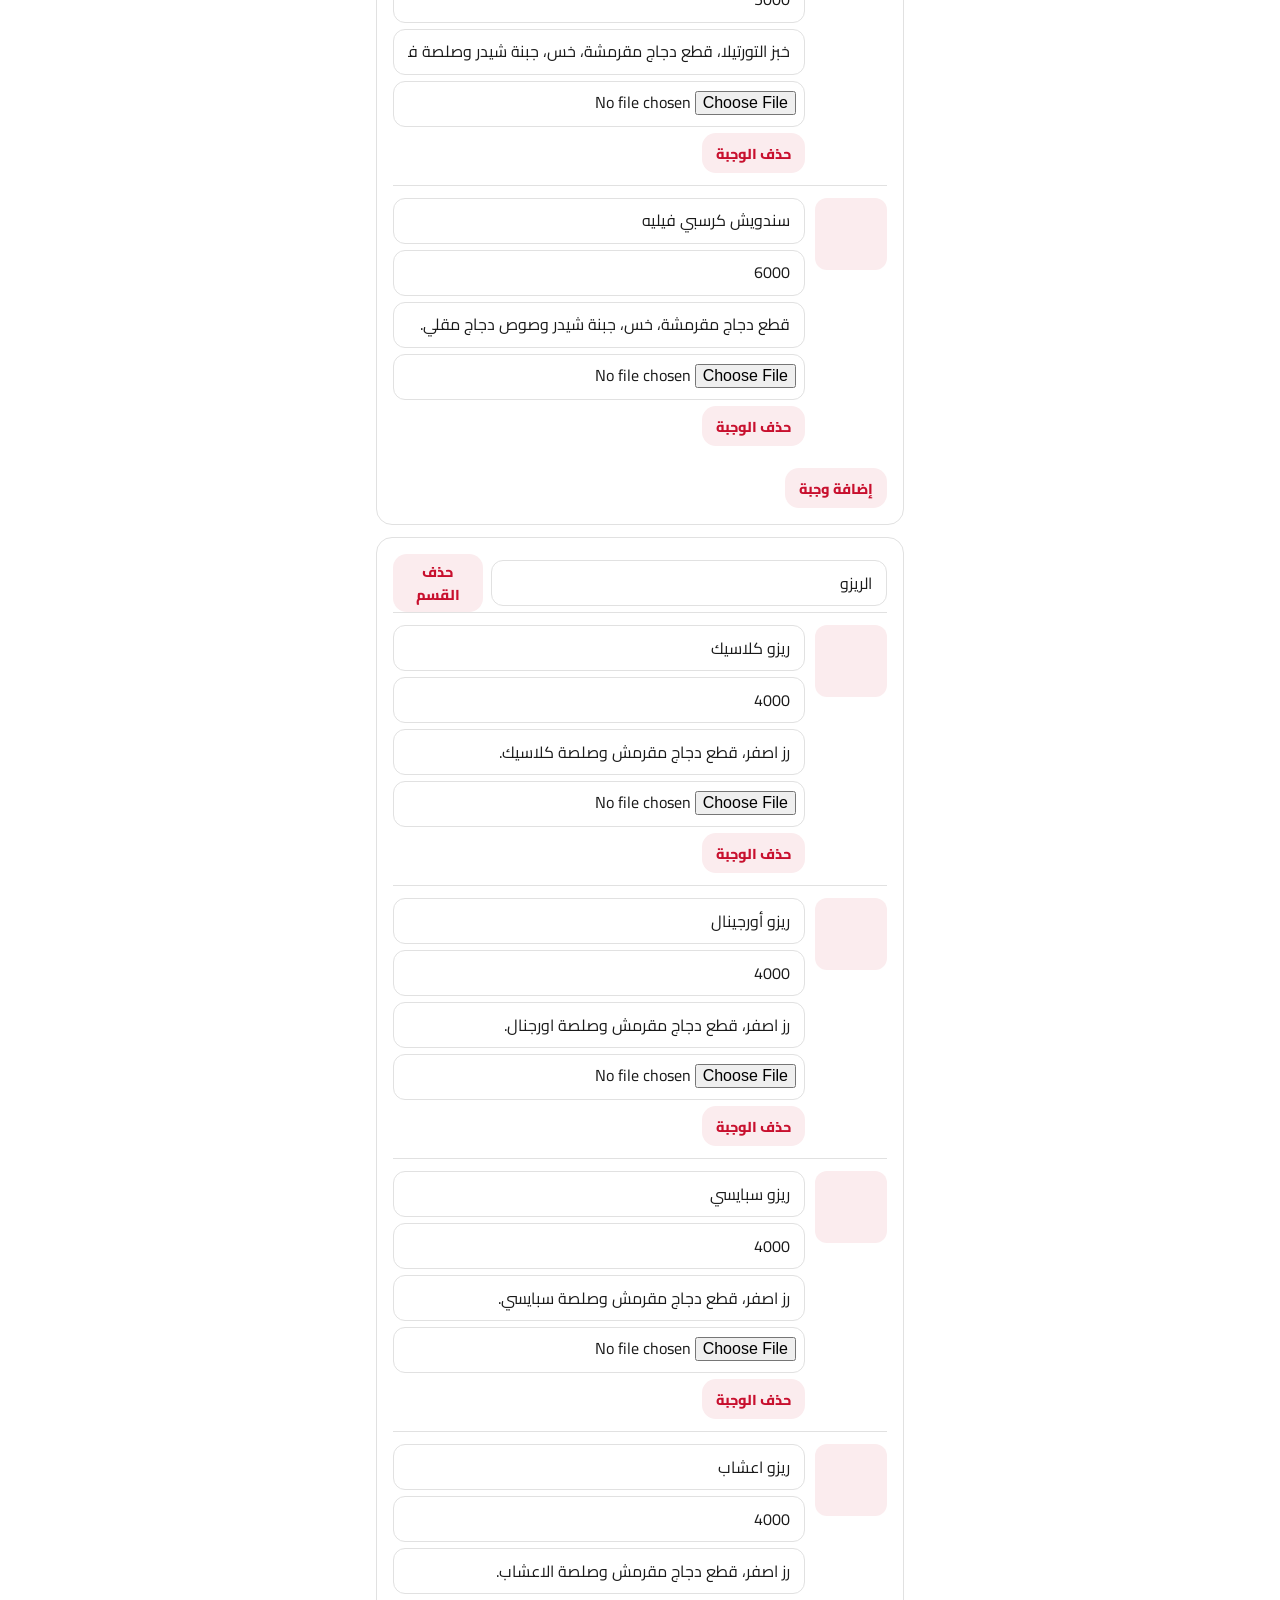
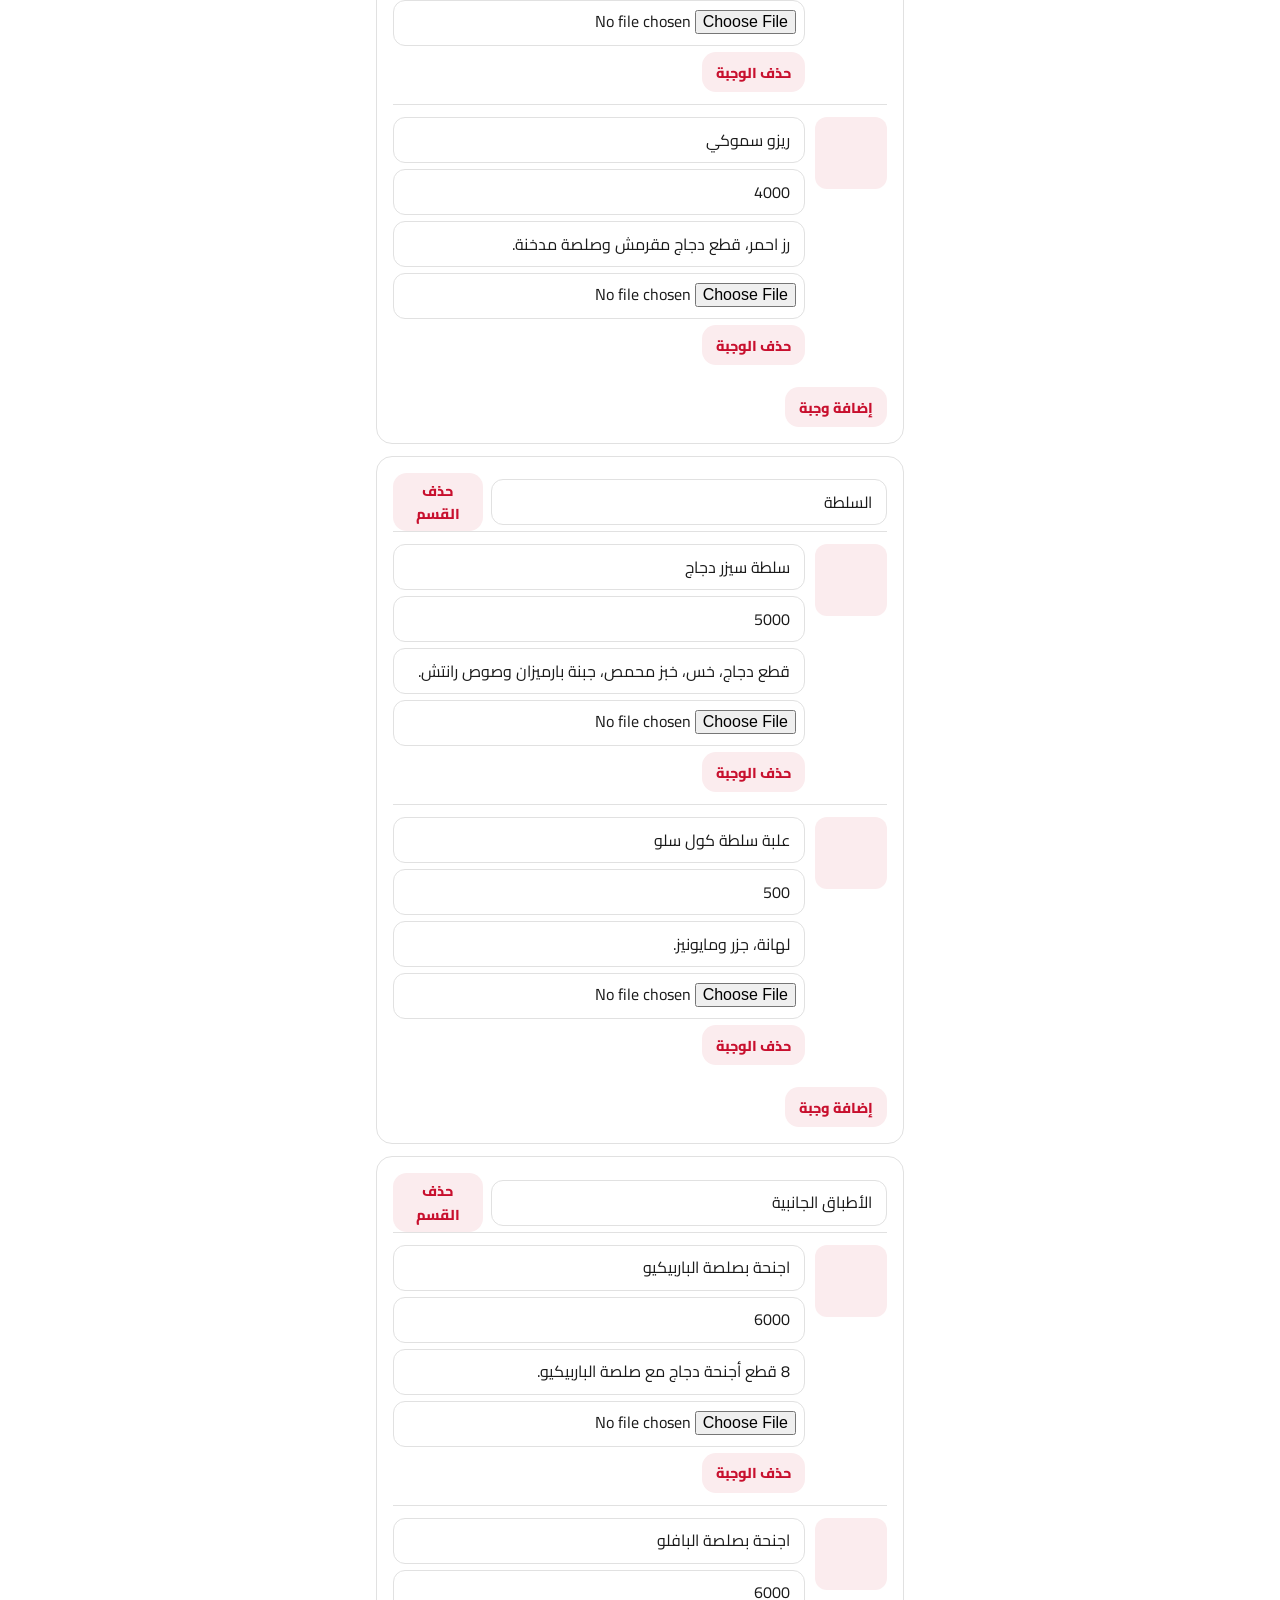
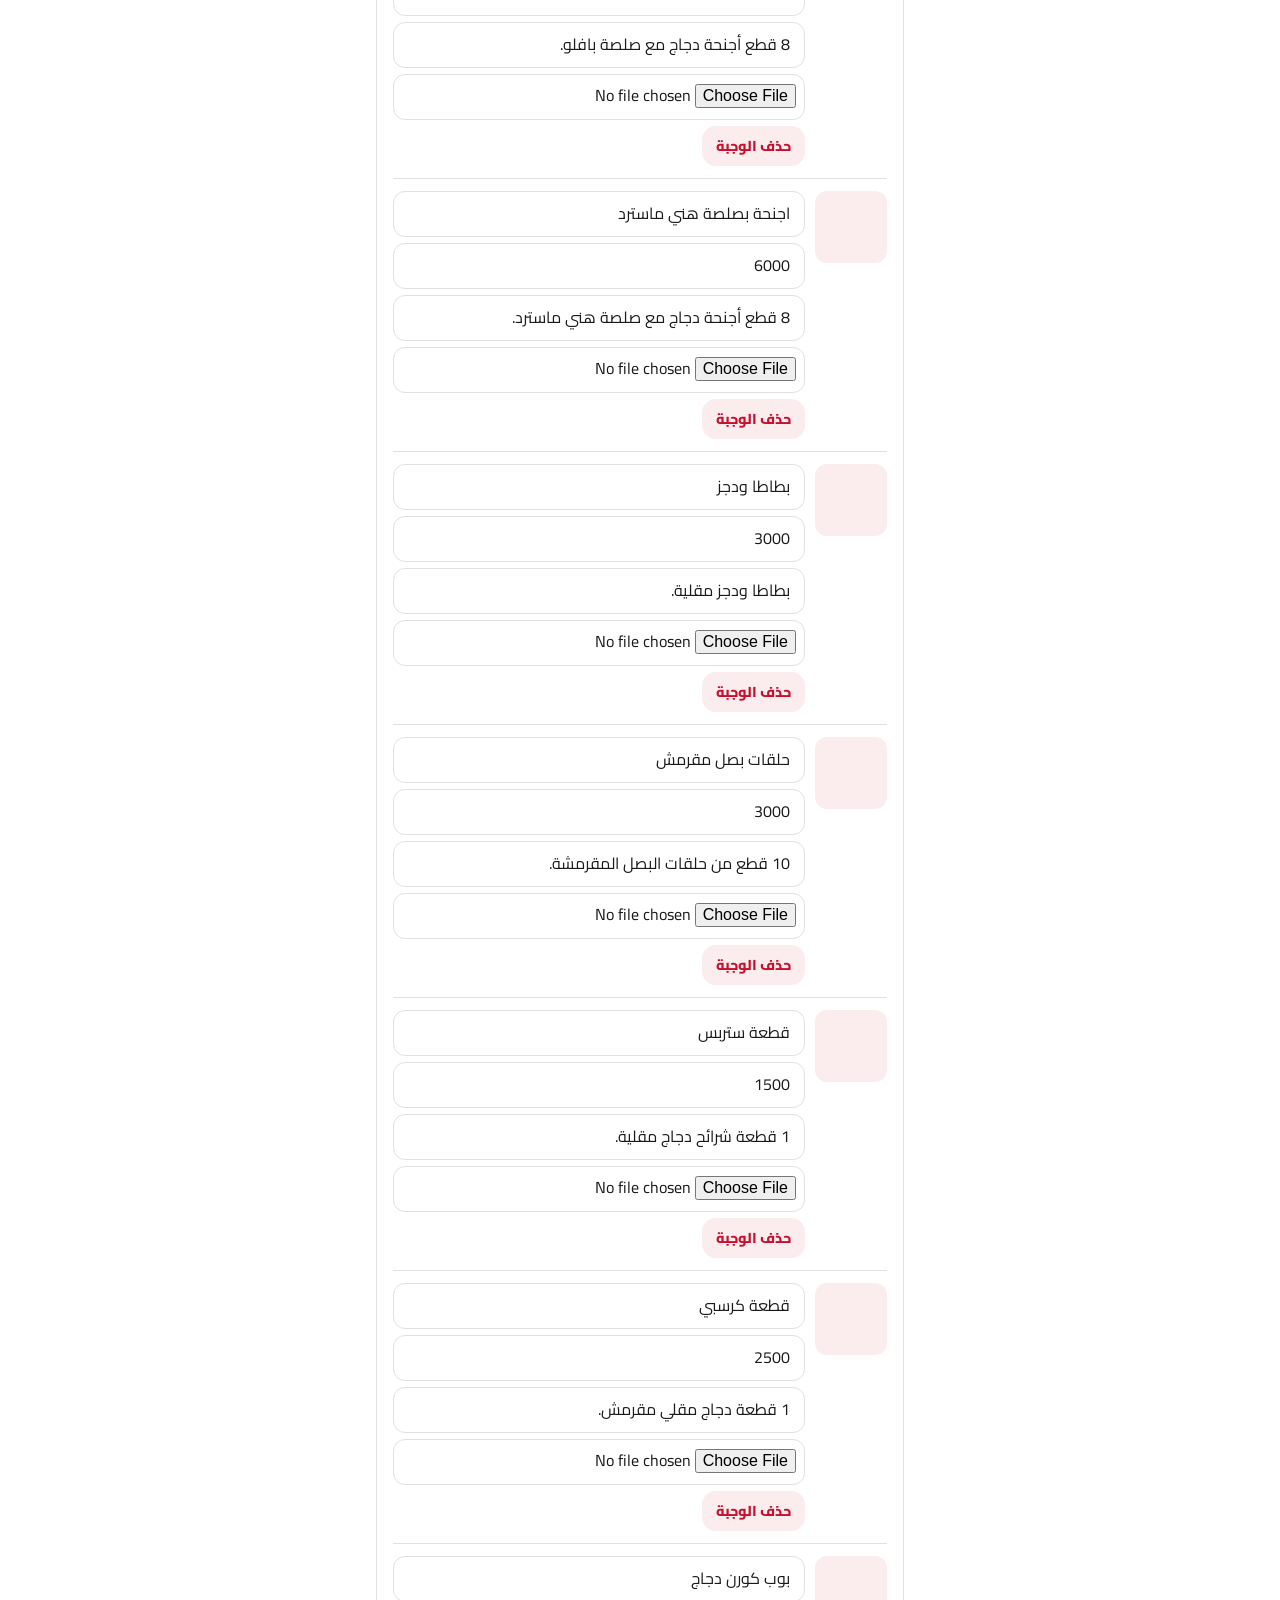
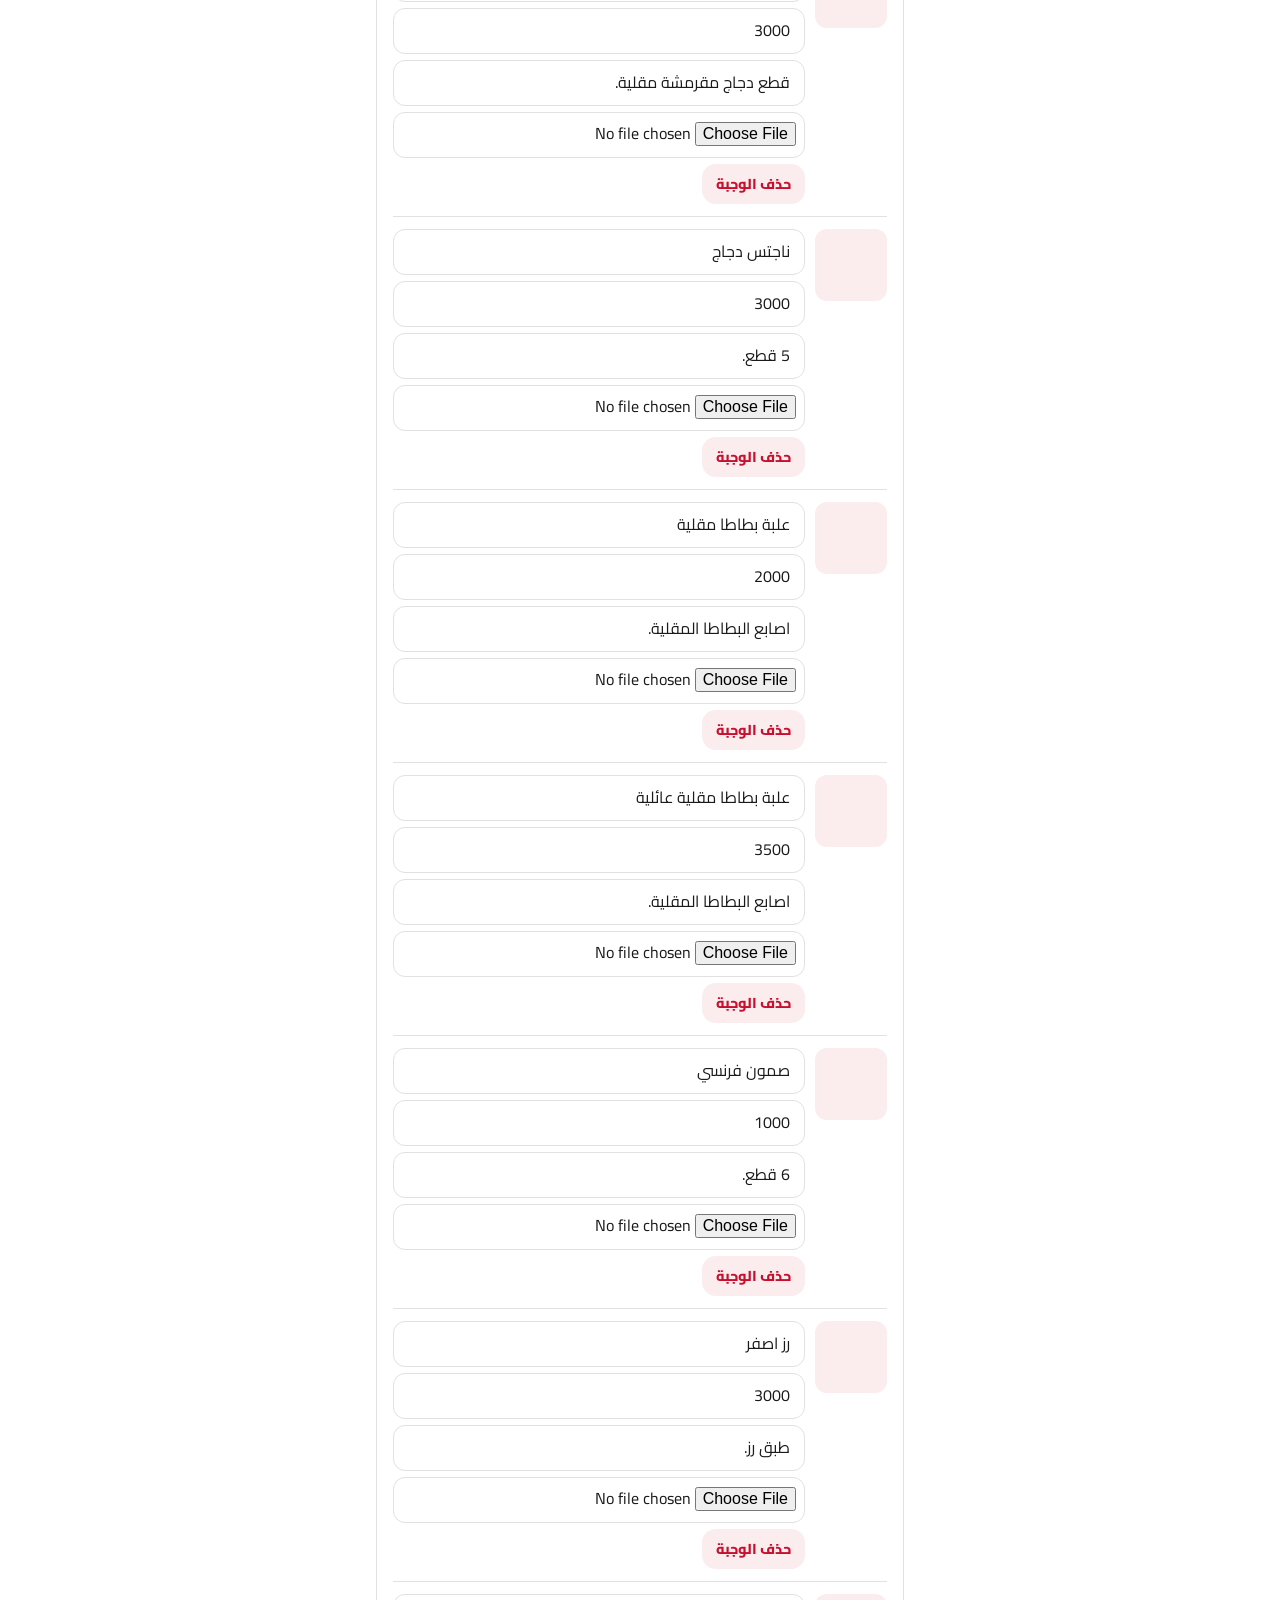
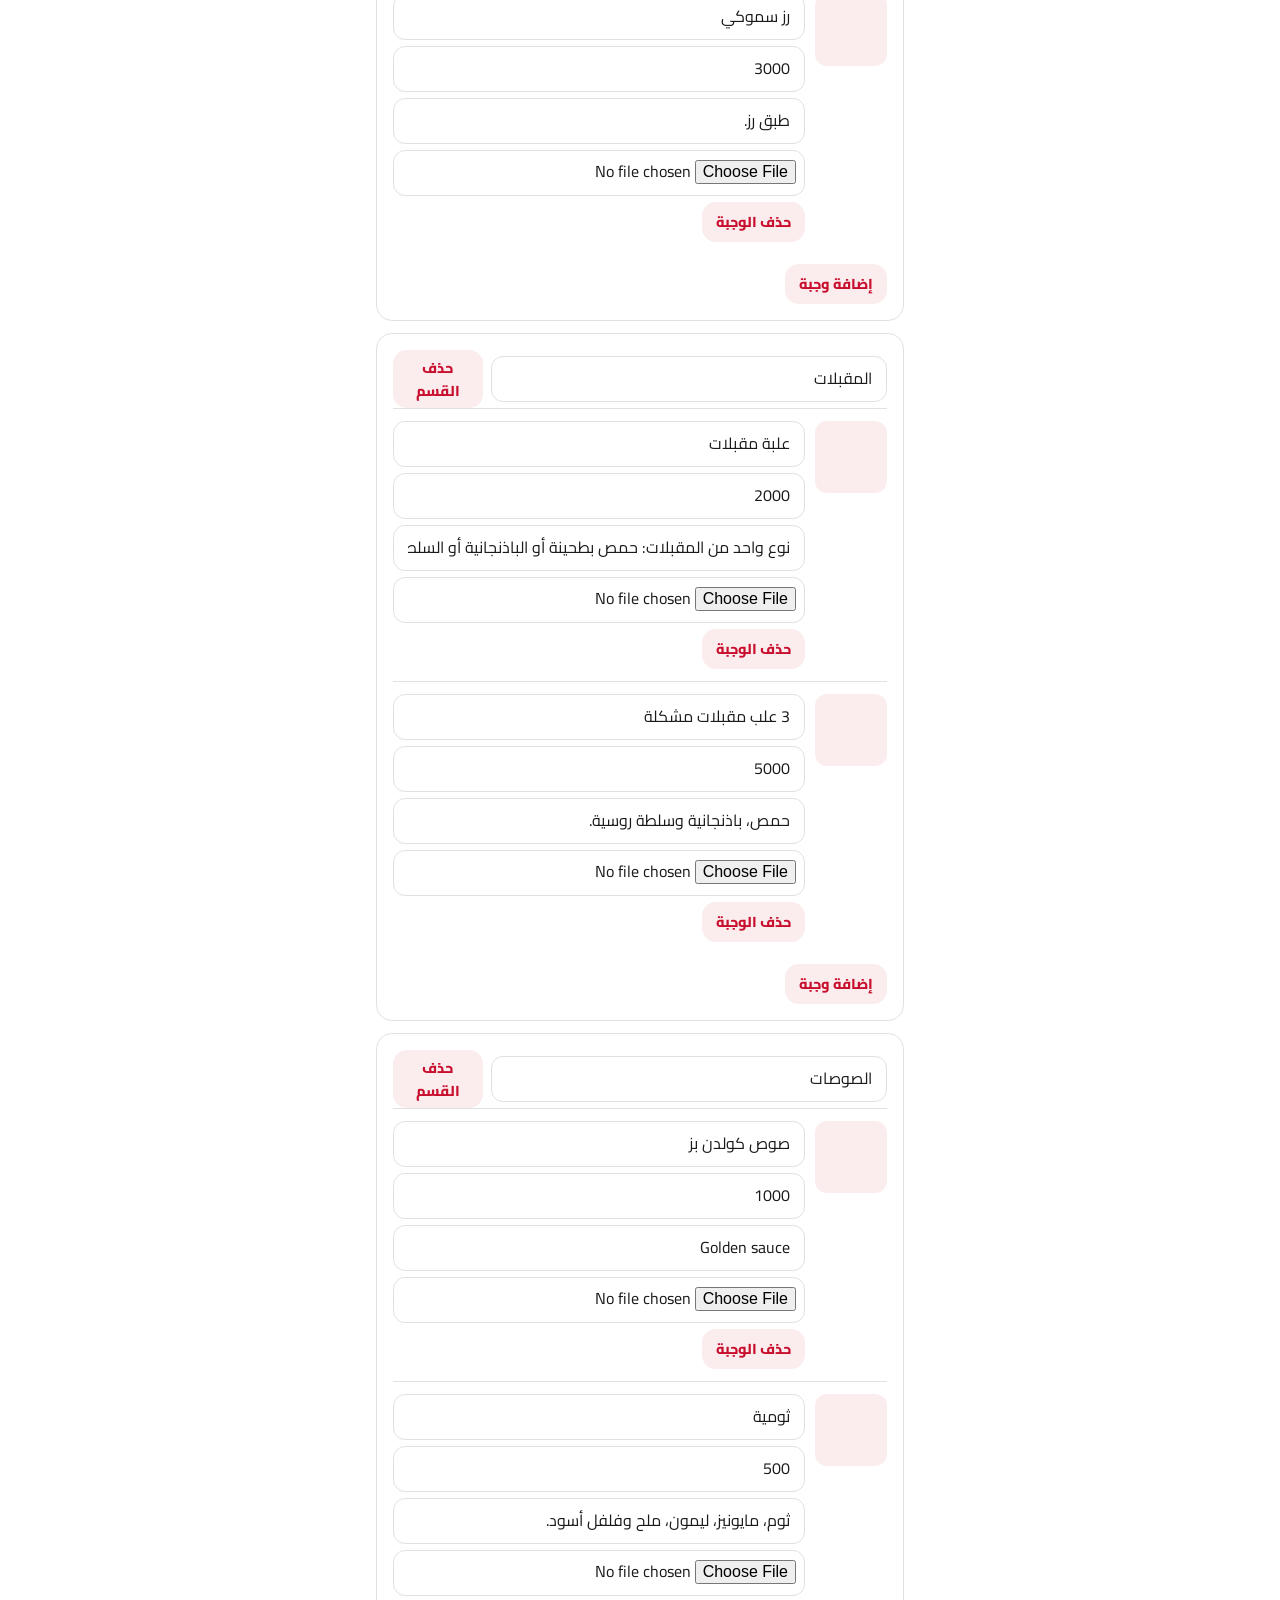
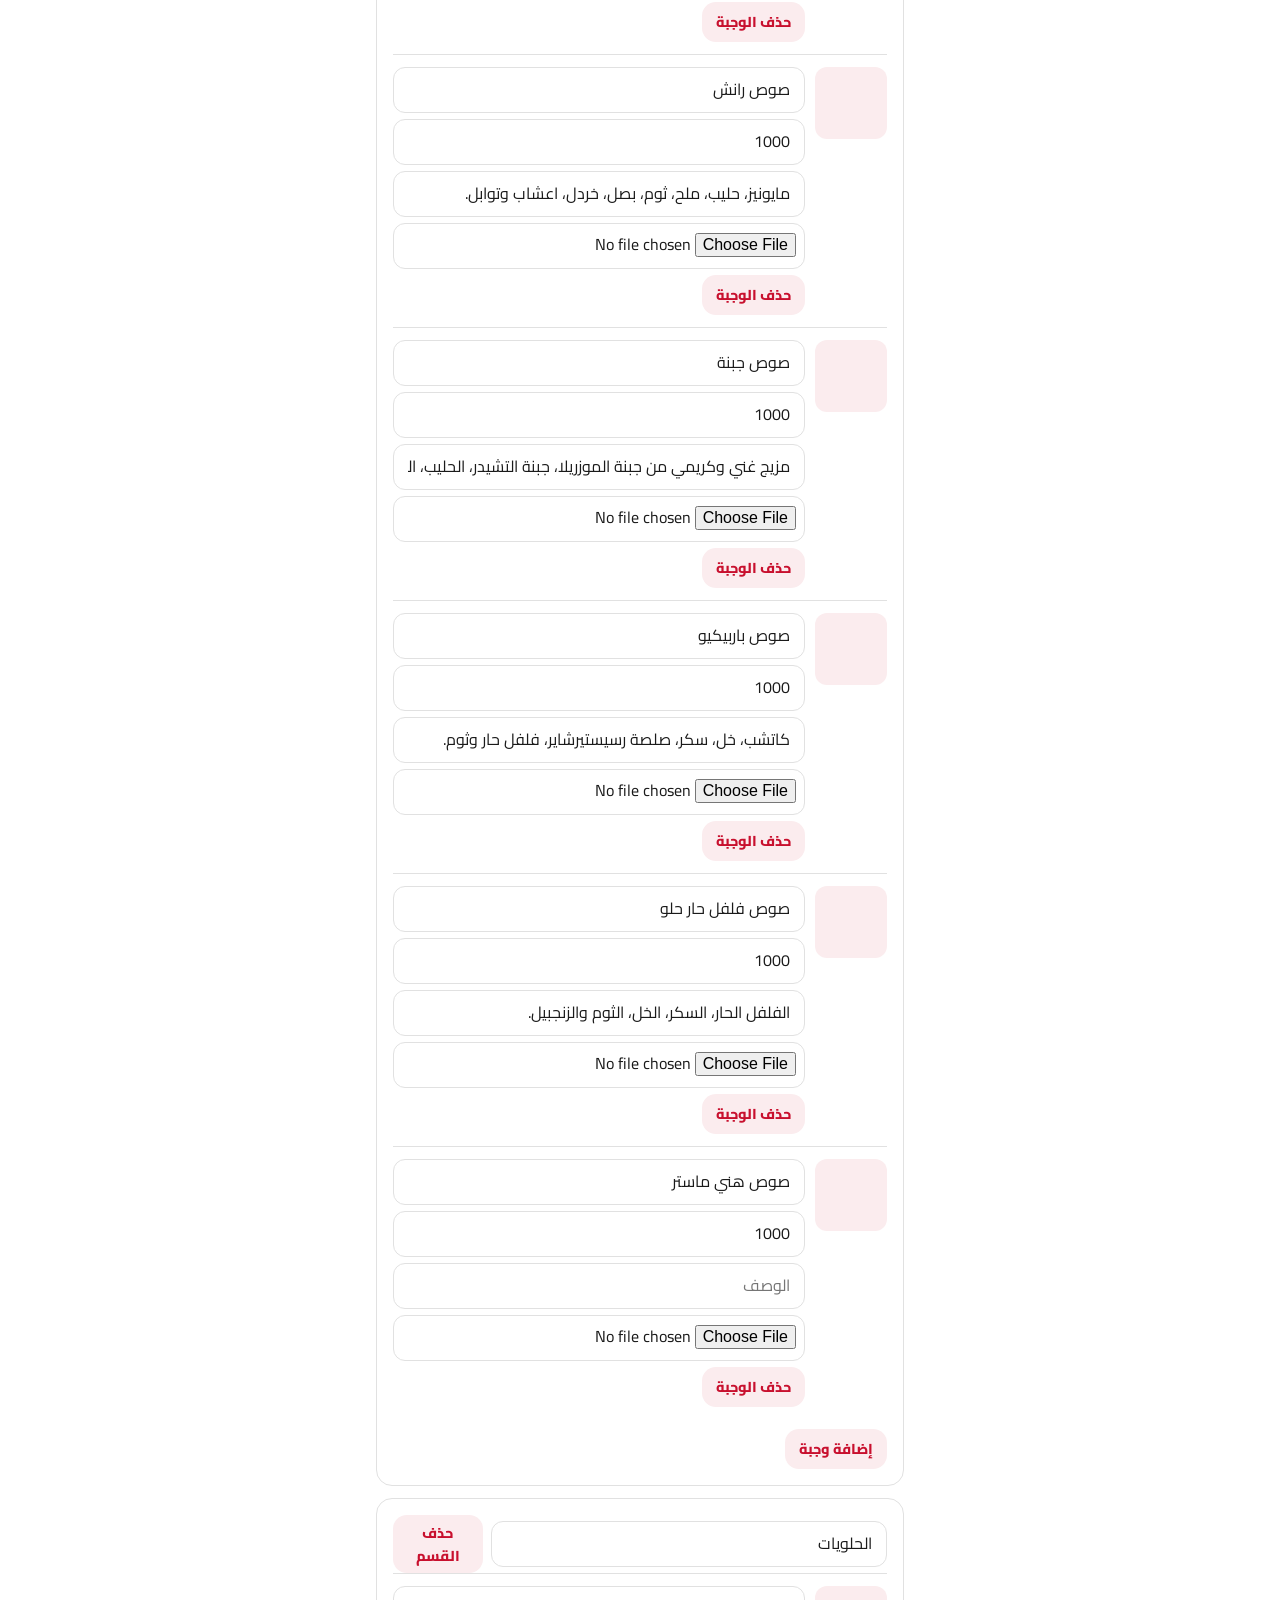
==== commit 383a7c02: "Update stylesheet and script links in admin.html" ====
--- a/admin.html
+++ b/admin.html
@@ -7,8 +7,8 @@
 <meta name="robots" content="noindex,nofollow">
 <meta name="theme-color" content="#c8102e">
 <title>لوحة المدير</title>
-<link rel="stylesheet" href="fonts/cairo.css">
-<link rel="stylesheet" href="css/style.css">
+<link rel="stylesheet" href="cairo.css">
+<link rel="stylesheet" href="style.css">
 </head>
 <body>
 <main class="adm" id="app" hidden>
@@ -59,7 +59,7 @@
   <button class="btn ghost block" id="copy" type="button">نسخ المحتوى</button>
   <p class="hint">ارفع data.json إلى مستودع GitHub مستبدلاً القديم؛ تظهر التغييرات بعد دقيقة أو دقيقتين.</p>
 </main>
-<script src="js/common.js"></script>
-<script src="js/admin.js"></script>
+<script src="common.js"></script>
+<script src="admin.js"></script>
 </body>
 </html>
--- a/cairo.css
+++ b/cairo.css
@@ -0,0 +1,6 @@
+@font-face{font-family:"Cairo";font-style:normal;font-display:swap;font-weight:400;src:url(cairo-arabic-400-normal.woff2) format("woff2");unicode-range:U+0600-06FF,U+0750-077F,U+0870-088E,U+0890-0891,U+0897-08E1,U+08E3-08FF,U+200C-200E,U+2010-2011,U+204F,U+2E41,U+FB50-FDFF,U+FE70-FE74,U+FE76-FEFC}
+@font-face{font-family:"Cairo";font-style:normal;font-display:swap;font-weight:400;src:url(cairo-latin-400-normal.woff2) format("woff2");unicode-range:U+0000-00FF,U+0131,U+0152-0153,U+02BB-02BC,U+02C6,U+02DA,U+02DC,U+0304,U+0308,U+0329,U+2000-206F,U+20AC,U+2122,U+2191,U+2193,U+2212,U+2215,U+FEFF,U+FFFD}
+@font-face{font-family:"Cairo";font-style:normal;font-display:swap;font-weight:600;src:url(cairo-arabic-600-normal.woff2) format("woff2");unicode-range:U+0600-06FF,U+0750-077F,U+0870-088E,U+0890-0891,U+0897-08E1,U+08E3-08FF,U+200C-200E,U+2010-2011,U+204F,U+2E41,U+FB50-FDFF,U+FE70-FE74,U+FE76-FEFC}
+@font-face{font-family:"Cairo";font-style:normal;font-display:swap;font-weight:600;src:url(cairo-latin-600-normal.woff2) format("woff2");unicode-range:U+0000-00FF,U+0131,U+0152-0153,U+02BB-02BC,U+02C6,U+02DA,U+02DC,U+0304,U+0308,U+0329,U+2000-206F,U+20AC,U+2122,U+2191,U+2193,U+2212,U+2215,U+FEFF,U+FFFD}
+@font-face{font-family:"Cairo";font-style:normal;font-display:swap;font-weight:800;src:url(cairo-arabic-800-normal.woff2) format("woff2");unicode-range:U+0600-06FF,U+0750-077F,U+0870-088E,U+0890-0891,U+0897-08E1,U+08E3-08FF,U+200C-200E,U+2010-2011,U+204F,U+2E41,U+FB50-FDFF,U+FE70-FE74,U+FE76-FEFC}
+@font-face{font-family:"Cairo";font-style:normal;font-display:swap;font-weight:800;src:url(cairo-latin-800-normal.woff2) format("woff2");unicode-range:U+0000-00FF,U+0131,U+0152-0153,U+02BB-02BC,U+02C6,U+02DA,U+02DC,U+0304,U+0308,U+0329,U+2000-206F,U+20AC,U+2122,U+2191,U+2193,U+2212,U+2215,U+FEFF,U+FFFD}
--- a/style.css
+++ b/style.css
@@ -0,0 +1,100 @@
+:root{--primary:#c8102e;--ink:#fff;--text:#1a1a1a;--bg:#fff;--muted:color-mix(in srgb,var(--text) 58%,#fff);--line:color-mix(in srgb,var(--text) 13%,#fff);--soft:color-mix(in srgb,var(--primary) 8%,#fff);--ok:#1b8a3a;--err:#b3261e;--r:16px;color-scheme:light}
+*{box-sizing:border-box;margin:0;padding:0}
+[hidden]{display:none!important}
+html{scroll-behavior:smooth;scroll-padding-top:70px;-webkit-text-size-adjust:100%}
+body{font-family:"Cairo",system-ui,-apple-system,"Segoe UI",Tahoma,sans-serif;background:var(--bg);color:var(--text);line-height:1.6}
+a{color:inherit}button,input,textarea,select{font:inherit;color:inherit}
+:focus-visible{outline:3px solid var(--primary);outline-offset:2px}
+.wrap{max-width:720px;margin:0 auto;padding:0 16px}
+.btn{display:inline-flex;align-items:center;justify-content:center;gap:8px;min-height:48px;padding:10px 20px;border:0;border-radius:14px;background:var(--primary);color:var(--ink);font-weight:800;cursor:pointer;text-decoration:none;transition:transform .15s,opacity .15s}
+.btn:active{transform:scale(.97)}.btn[disabled]{opacity:.5;cursor:not-allowed}
+.btn.ghost{background:var(--soft);color:var(--primary)}.btn.block{width:100%}.btn.sm{min-height:40px;padding:6px 14px;font-size:.9rem}
+.card{background:var(--bg);border:1px solid var(--line);border-radius:var(--r);padding:16px}
+.top{background:var(--primary);color:var(--ink);padding:max(20px,env(safe-area-inset-top)) 16px 16px;text-align:center}
+.top h1{font-size:1.9rem;font-weight:800;line-height:1.3}.top p{opacity:.9;margin:2px 0 12px}
+input,textarea,select{width:100%;min-height:46px;padding:9px 14px;border:1px solid var(--line);border-radius:12px;background:var(--bg)}
+input[type=color]{padding:3px;min-height:46px;cursor:pointer}input[type=file]{padding:8px}
+textarea{resize:vertical;min-height:70px}
+label{display:block;font-size:.9rem;color:var(--muted);margin:12px 0 6px}
+.ltr{direction:ltr;text-align:left}
+.msg{min-height:22px;font-weight:600;color:var(--err)}.msg.ok{color:var(--ok)}
+.hint{font-size:.85rem;color:var(--muted);margin-top:6px}
+.toast{position:fixed;inset-inline:0;bottom:90px;margin:auto;width:max-content;max-width:90%;background:var(--text);color:var(--bg);padding:10px 20px;border-radius:99px;font-weight:600;opacity:0;pointer-events:none;transition:opacity .2s;z-index:50}
+.toast.show{opacity:1}
+.gate{position:fixed;inset:0;z-index:100;background:var(--bg);display:grid;place-items:center;padding:16px}
+.gate .card{width:100%;max-width:360px;display:flex;flex-direction:column;gap:12px}
+
+/* الصفحة الرئيسية */
+.home{max-width:440px;margin:0 auto;padding:max(28px,env(safe-area-inset-top)) 20px 32px;display:flex;flex-direction:column;gap:14px;text-align:center}
+.logo{width:96px;height:96px;border-radius:50%;margin:0 auto;display:grid;place-items:center;background:var(--primary);color:var(--ink);font-size:42px;font-weight:800;overflow:hidden}
+.logo img{width:100%;height:100%;object-fit:cover}
+.home h1{font-size:1.8rem;font-weight:800}.home .tag{color:var(--muted)}
+.cta{min-height:72px;font-size:1.3rem}
+.pills{display:flex;flex-wrap:wrap;justify-content:center;gap:8px}
+.status{display:inline-flex;align-items:center;gap:8px;margin:auto;padding:6px 14px;border-radius:99px;background:var(--soft);font-weight:600}
+.status::before{content:"";width:10px;height:10px;border-radius:50%;background:var(--muted)}
+.status.open::before{background:var(--ok)}.status.closed::before{background:var(--err)}
+details.card summary{cursor:pointer;font-weight:700;list-style:none}
+.hours div{display:flex;justify-content:space-between;padding:7px 0;border-top:1px solid var(--line)}
+.hours .today{color:var(--primary);font-weight:800}
+
+/* المنيو */
+#q{max-width:520px;background:#fff;color:#1a1a1a}
+#tabs{position:sticky;top:0;z-index:5;display:flex;gap:6px;overflow-x:auto;padding:10px 12px;background:var(--bg);border-bottom:1px solid var(--line);scrollbar-width:none}
+#tabs::-webkit-scrollbar{display:none}
+#tabs a{flex:none;padding:6px 14px;border-radius:99px;color:var(--muted);text-decoration:none;font-weight:600}
+#tabs a.on{background:var(--primary);color:var(--ink)}
+main.menu{max-width:720px;margin:0 auto;padding:8px 16px 120px}
+section h2{margin:26px 0 4px;color:var(--primary);font-size:1.45rem;font-weight:800}
+.item{display:flex;gap:14px;padding:14px 0;border-bottom:1px solid var(--line)}
+.pic{width:96px;height:96px;border-radius:14px;object-fit:cover;flex:none;background:var(--soft)}
+.info{flex:1;min-width:0}.info h3{font-size:1.05rem;font-weight:600}.info p{color:var(--muted);font-size:.88rem}
+.row{display:flex;justify-content:space-between;align-items:center;gap:10px;margin-top:6px}
+.price{font-weight:800;color:var(--primary)}
+.ctl{display:inline-flex;align-items:center;gap:10px}
+.qb{width:38px;height:38px;border-radius:50%;border:1px solid var(--primary);background:var(--bg);color:var(--primary);font-size:1.3rem;font-weight:800;cursor:pointer}
+.none{text-align:center;color:var(--muted);padding:40px 0}
+footer{text-align:center;color:var(--muted);padding:20px;font-size:.9rem}
+#bar{position:fixed;inset-inline:12px;bottom:max(12px,env(safe-area-inset-bottom));max-width:696px;margin:auto;z-index:6;justify-content:space-between;min-height:56px;box-shadow:0 6px 20px rgba(0,0,0,.25)}
+dialog{border:0;border-radius:22px 22px 0 0;width:100%;max-width:560px;margin:auto auto 0;max-height:92dvh;padding:0;background:var(--bg);color:var(--text)}
+dialog::backdrop{background:rgba(0,0,0,.5)}
+.sheet{padding:18px 16px max(18px,env(safe-area-inset-bottom));display:flex;flex-direction:column;gap:12px}
+.sheet h2{margin:0;color:var(--text);font-size:1.25rem}
+.seg{display:grid;grid-template-columns:1fr 1fr;gap:8px}
+.seg button{min-height:48px;border-radius:12px;border:2px solid var(--line);background:var(--bg);font-weight:800;cursor:pointer}
+.seg button[aria-pressed=true]{border-color:var(--primary);background:var(--soft);color:var(--primary)}
+.ln{display:flex;align-items:center;justify-content:space-between;gap:10px;padding:8px 0;border-bottom:1px solid var(--line)}
+.ln small{color:var(--muted)}
+.tot{display:flex;justify-content:space-between;font-weight:800;font-size:1.15rem}
+.big{font-size:2.4rem;font-weight:800;color:var(--primary);text-align:center}
+
+/* الكاشير */
+.cbar{display:flex;flex-wrap:wrap;align-items:center;justify-content:space-between;gap:10px;padding:12px 16px;background:var(--primary);color:var(--ink)}
+.cbar label{display:flex;align-items:center;gap:6px;margin:0;color:var(--ink)}.cbar input{width:auto;min-height:0}
+.ctabs{display:flex;gap:8px;padding:12px 16px}
+.ctabs button{flex:1;min-height:44px;border-radius:12px;border:2px solid var(--line);background:var(--bg);font-weight:800;cursor:pointer}
+.ctabs button[aria-pressed=true]{border-color:var(--primary);color:var(--primary);background:var(--soft)}
+.cgrid{display:grid;grid-template-columns:repeat(auto-fill,minmax(280px,1fr));gap:12px;padding:4px 16px 24px}
+.ord{display:flex;flex-direction:column;gap:8px}.ord.new{border:2px solid var(--primary)}
+.ord header{display:flex;justify-content:space-between;align-items:center;font-weight:800}
+.ord .meta{color:var(--muted);font-size:.9rem}.acts{display:flex;gap:8px}.acts .btn{flex:1}
+#receipt{display:none}
+@media print{
+  @page{size:80mm auto;margin:3mm}
+  body>*:not(#receipt){display:none!important}
+  #receipt{display:block;width:72mm;color:#000;font-size:12px;line-height:1.5}
+  #receipt h1{font-size:18px;text-align:center}#receipt .c{text-align:center}
+  #receipt hr{border:0;border-top:1px dashed #000;margin:6px 0}
+  #receipt .ln{border:0;padding:1px 0}#receipt .tot{font-size:15px}
+}
+
+/* لوحة المدير */
+.adm{max-width:560px;margin:0 auto;padding:max(20px,env(safe-area-inset-top)) 16px 40px;display:flex;flex-direction:column;gap:14px}
+.adm h1{font-size:1.5rem}.adm h2{font-size:1.1rem;margin-bottom:6px}
+.two{display:grid;grid-template-columns:1fr 1fr;gap:10px}
+.rowf{display:flex;gap:8px;align-items:center}
+.it{display:grid;grid-template-columns:72px 1fr;gap:10px;padding:12px 0;border-top:1px solid var(--line)}
+.th{width:72px;height:72px;border-radius:12px;object-fit:cover;background:var(--soft)}
+.it .g{display:flex;flex-direction:column;gap:6px}
+.prev{width:84px;height:84px;border-radius:50%;object-fit:cover;display:block;margin-bottom:8px}
+@media (prefers-reduced-motion:reduce){*{transition:none!important;scroll-behavior:auto!important}}
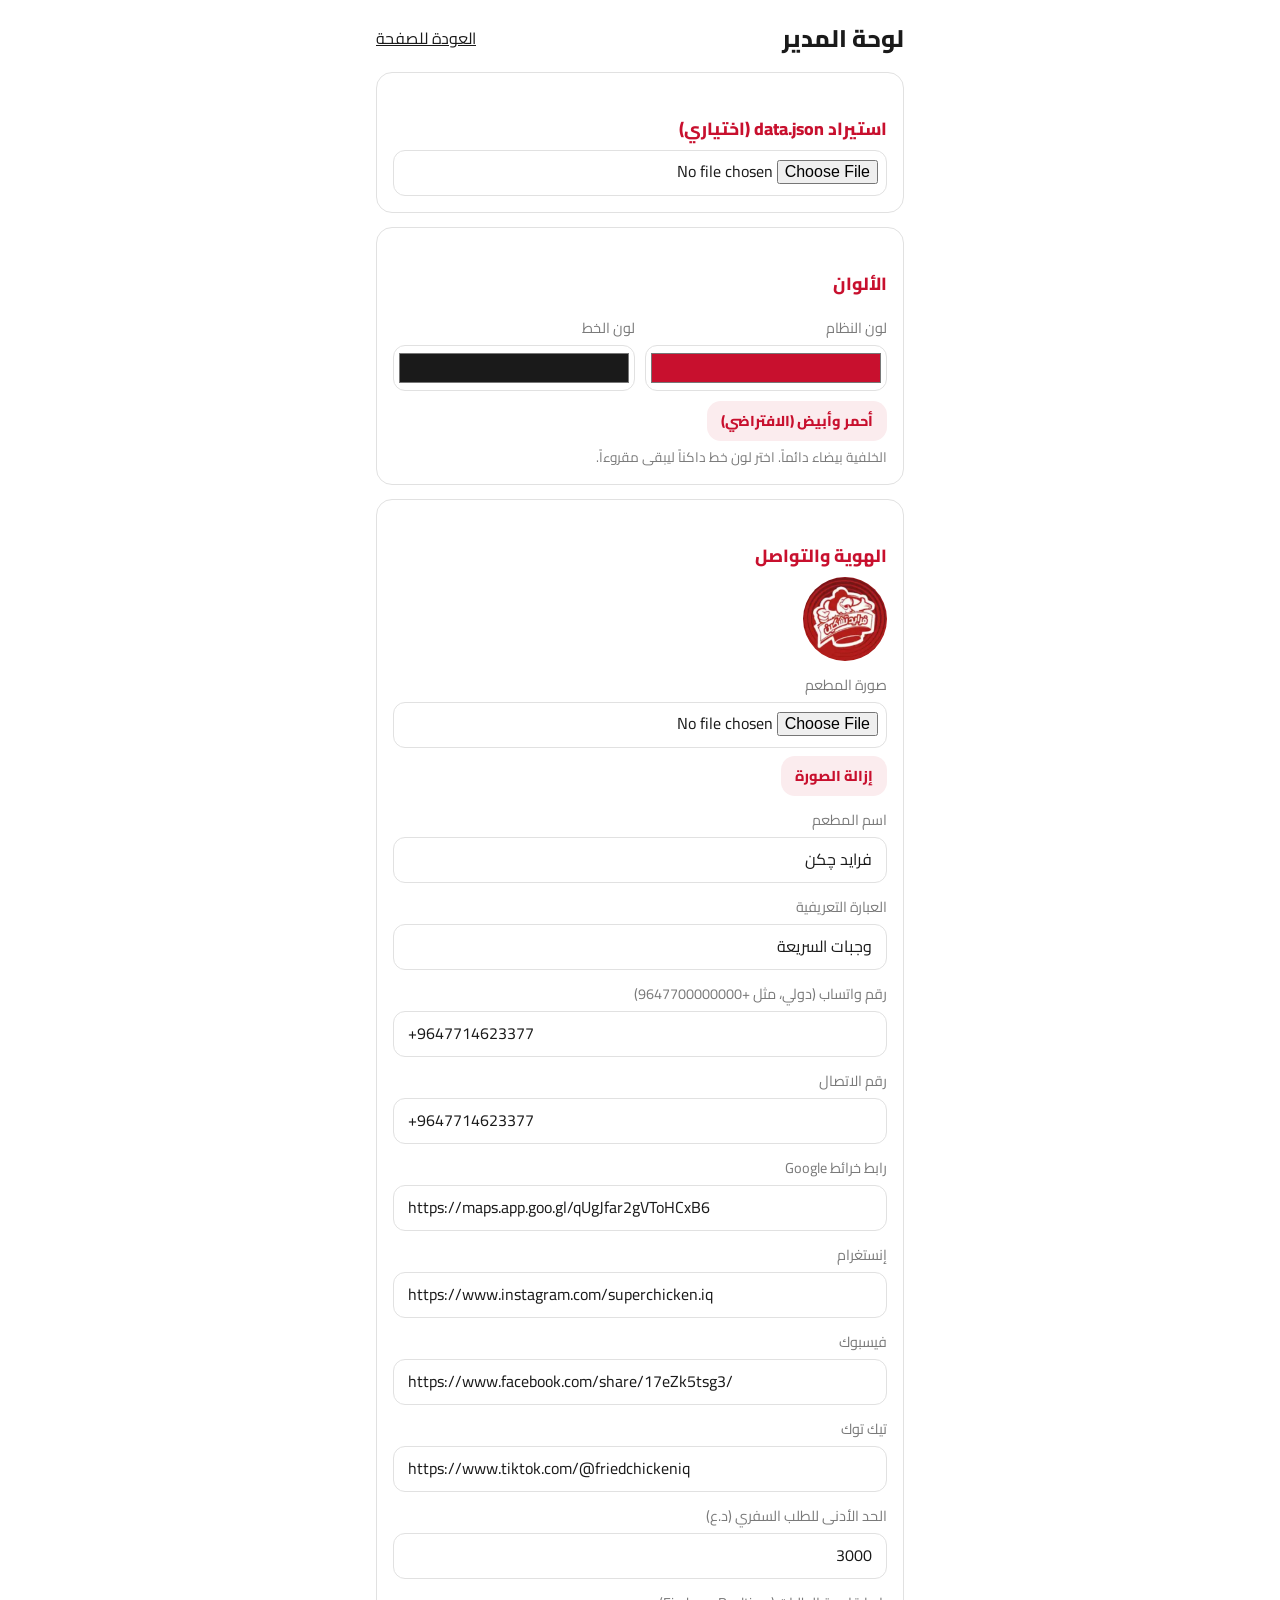
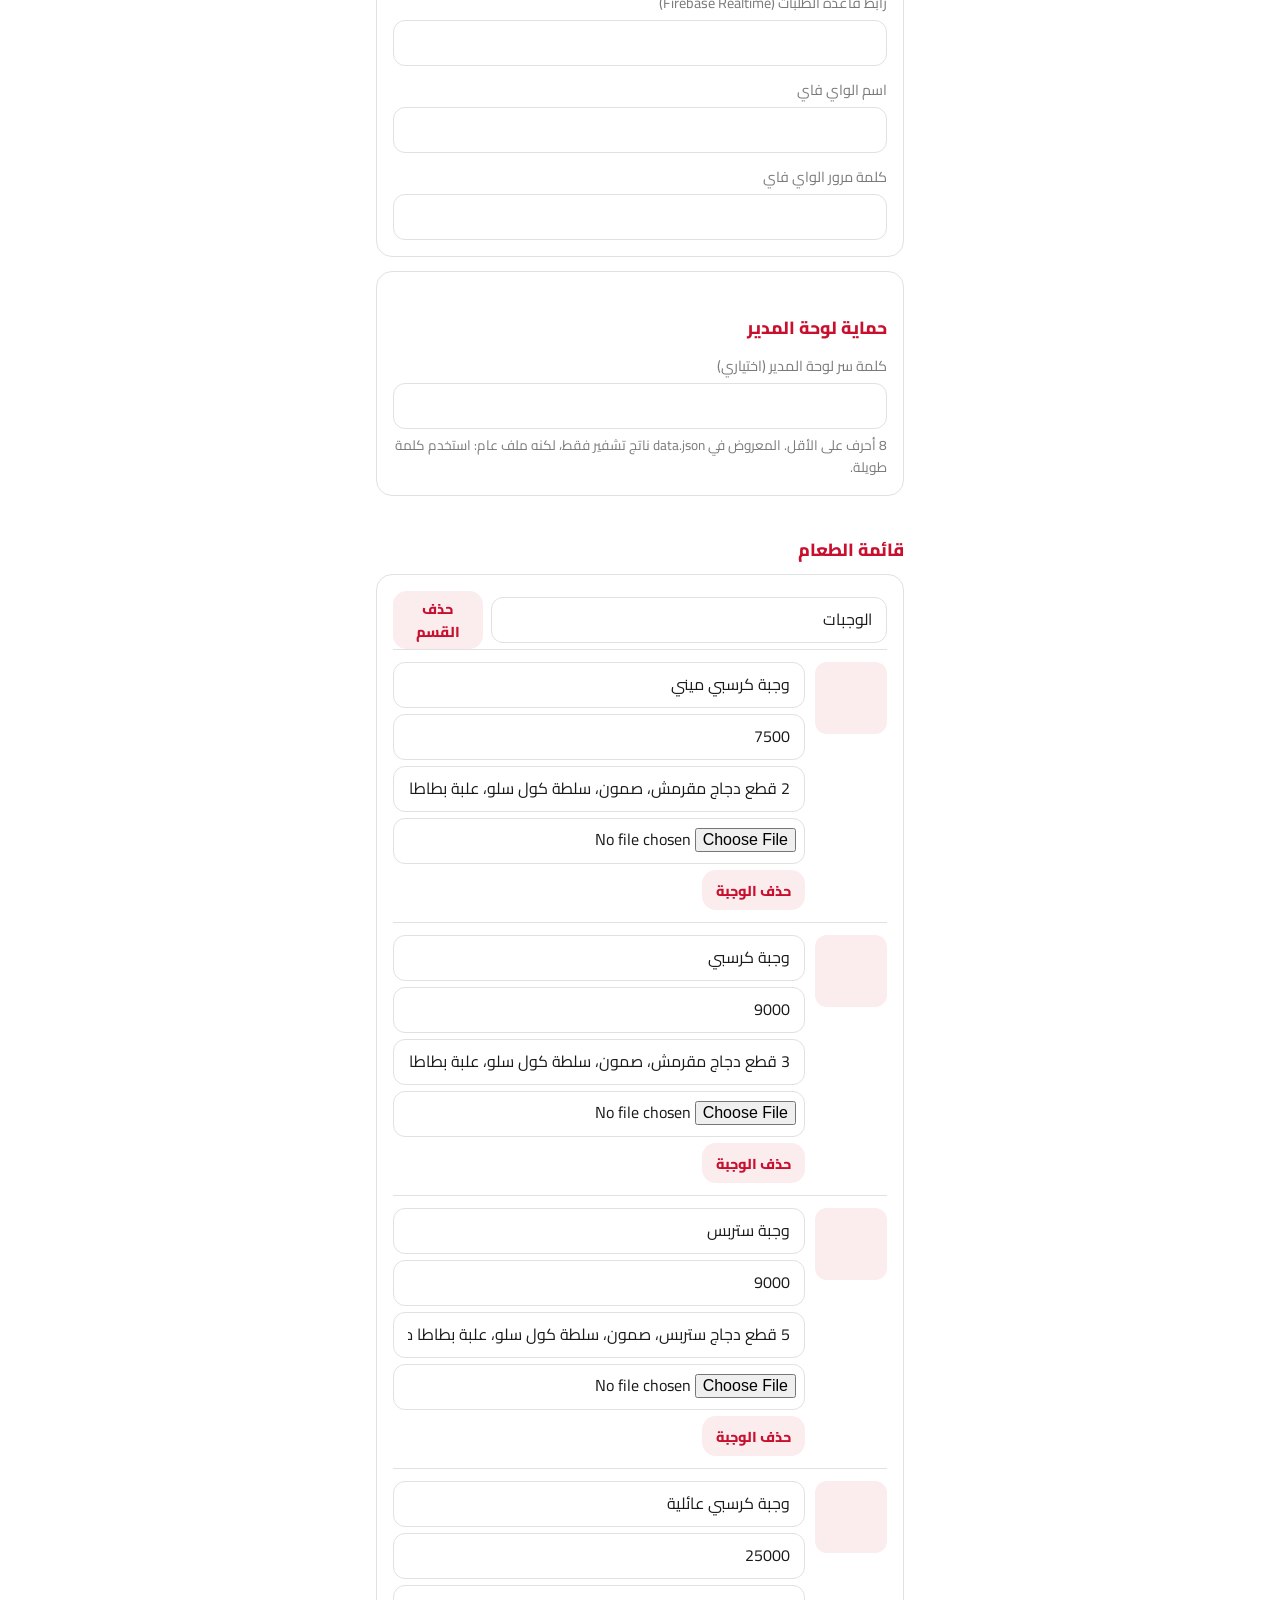
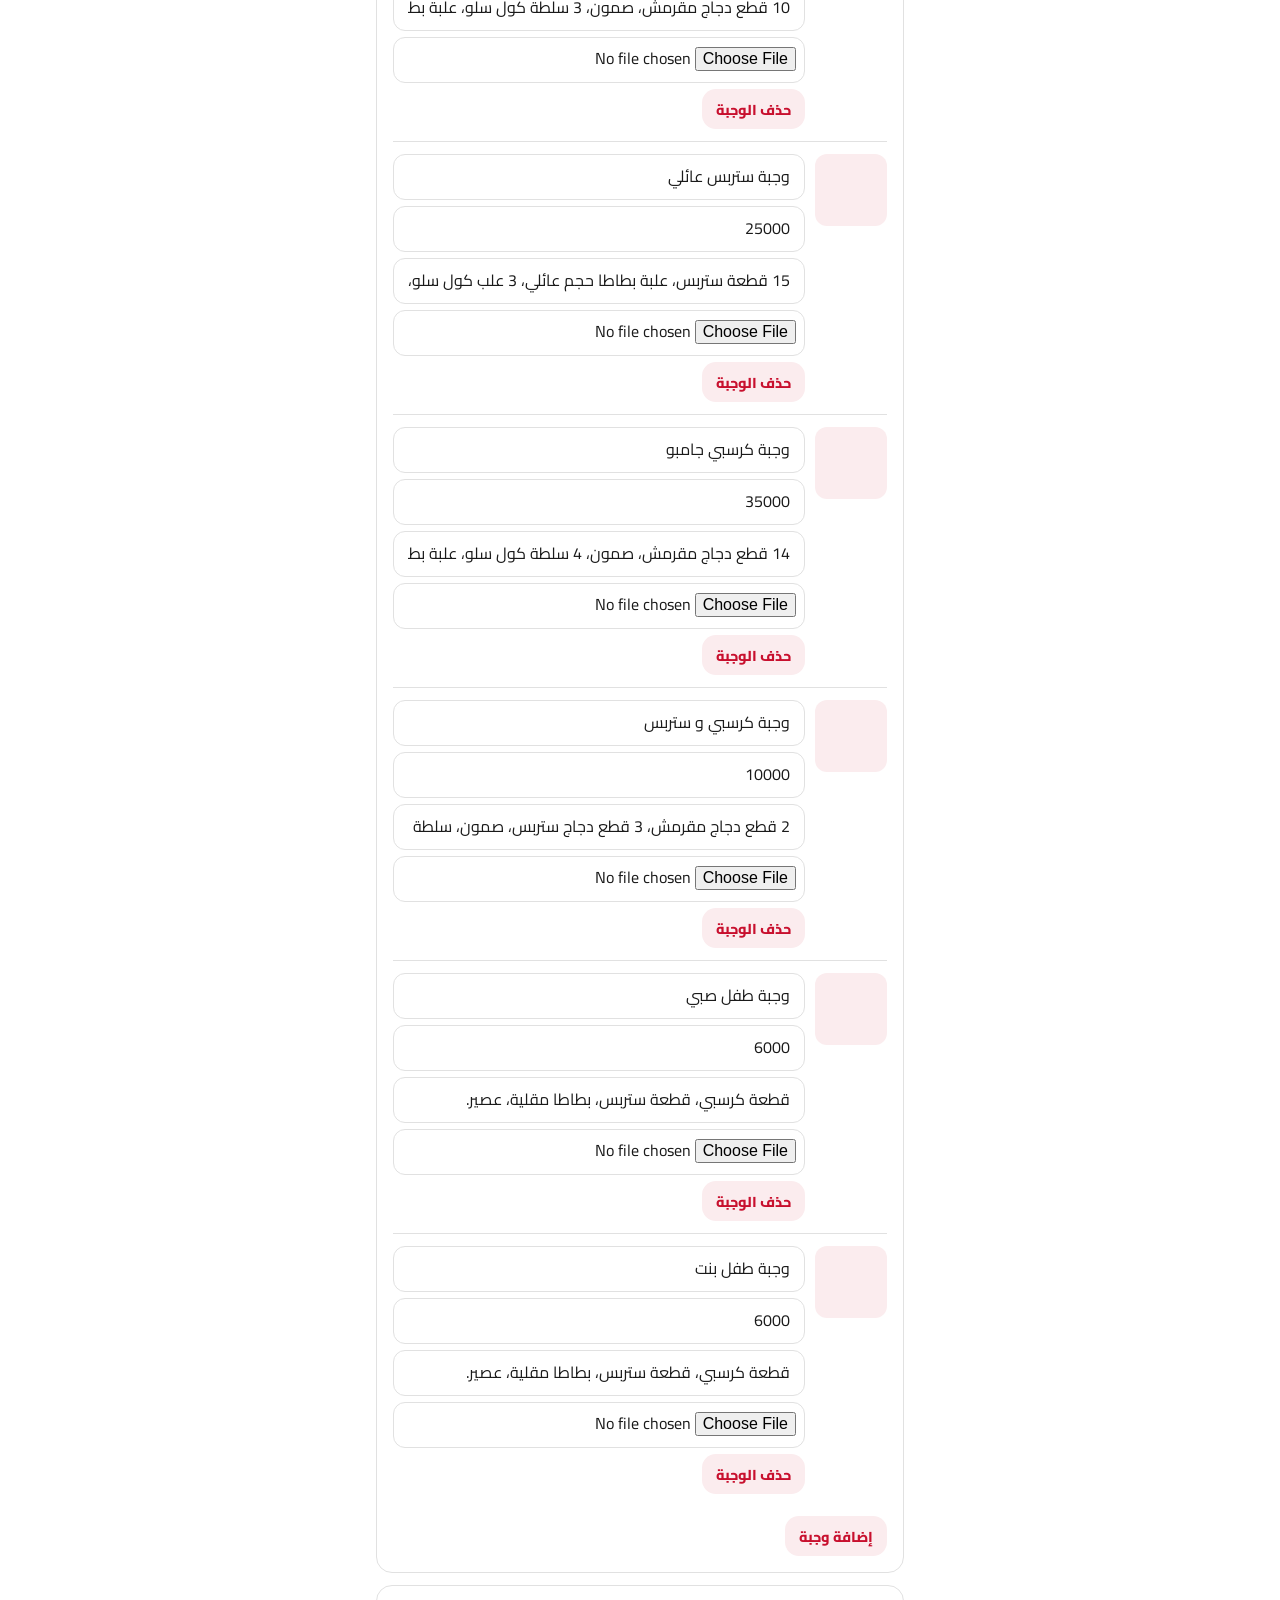
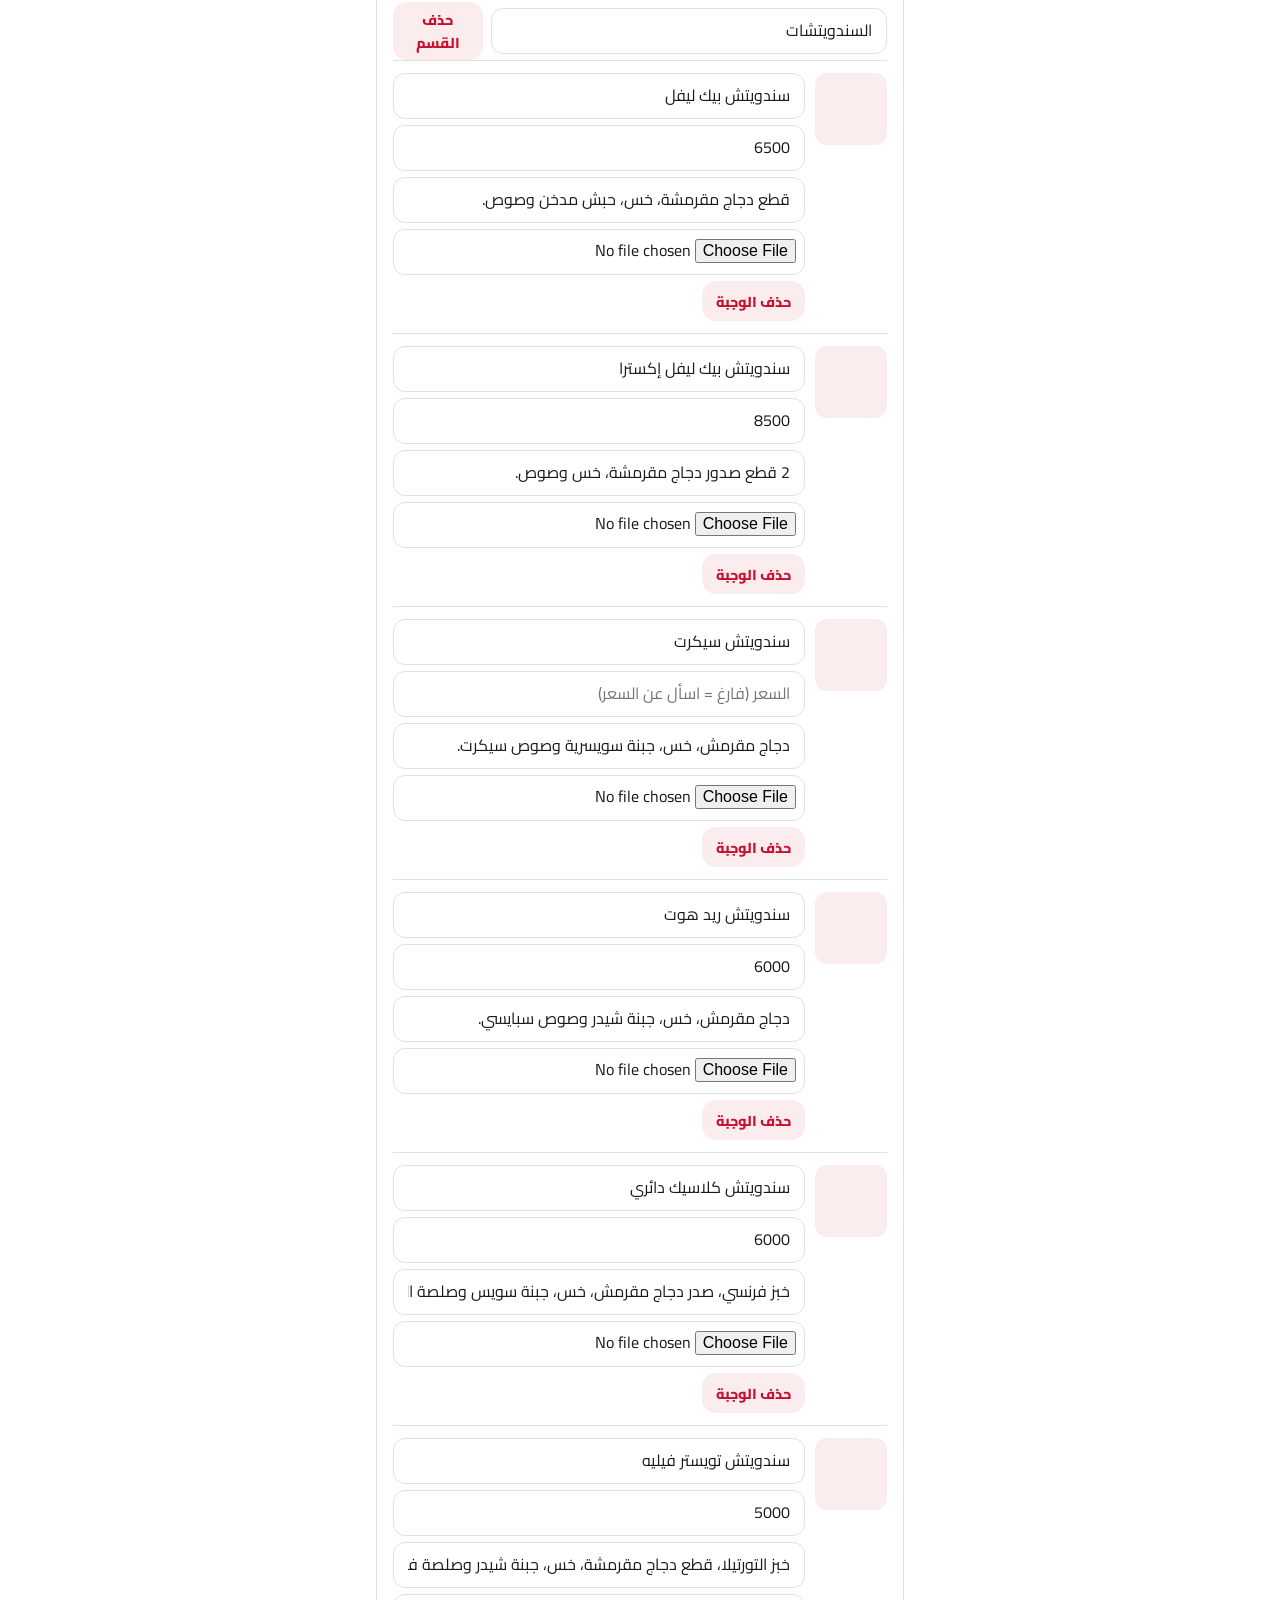
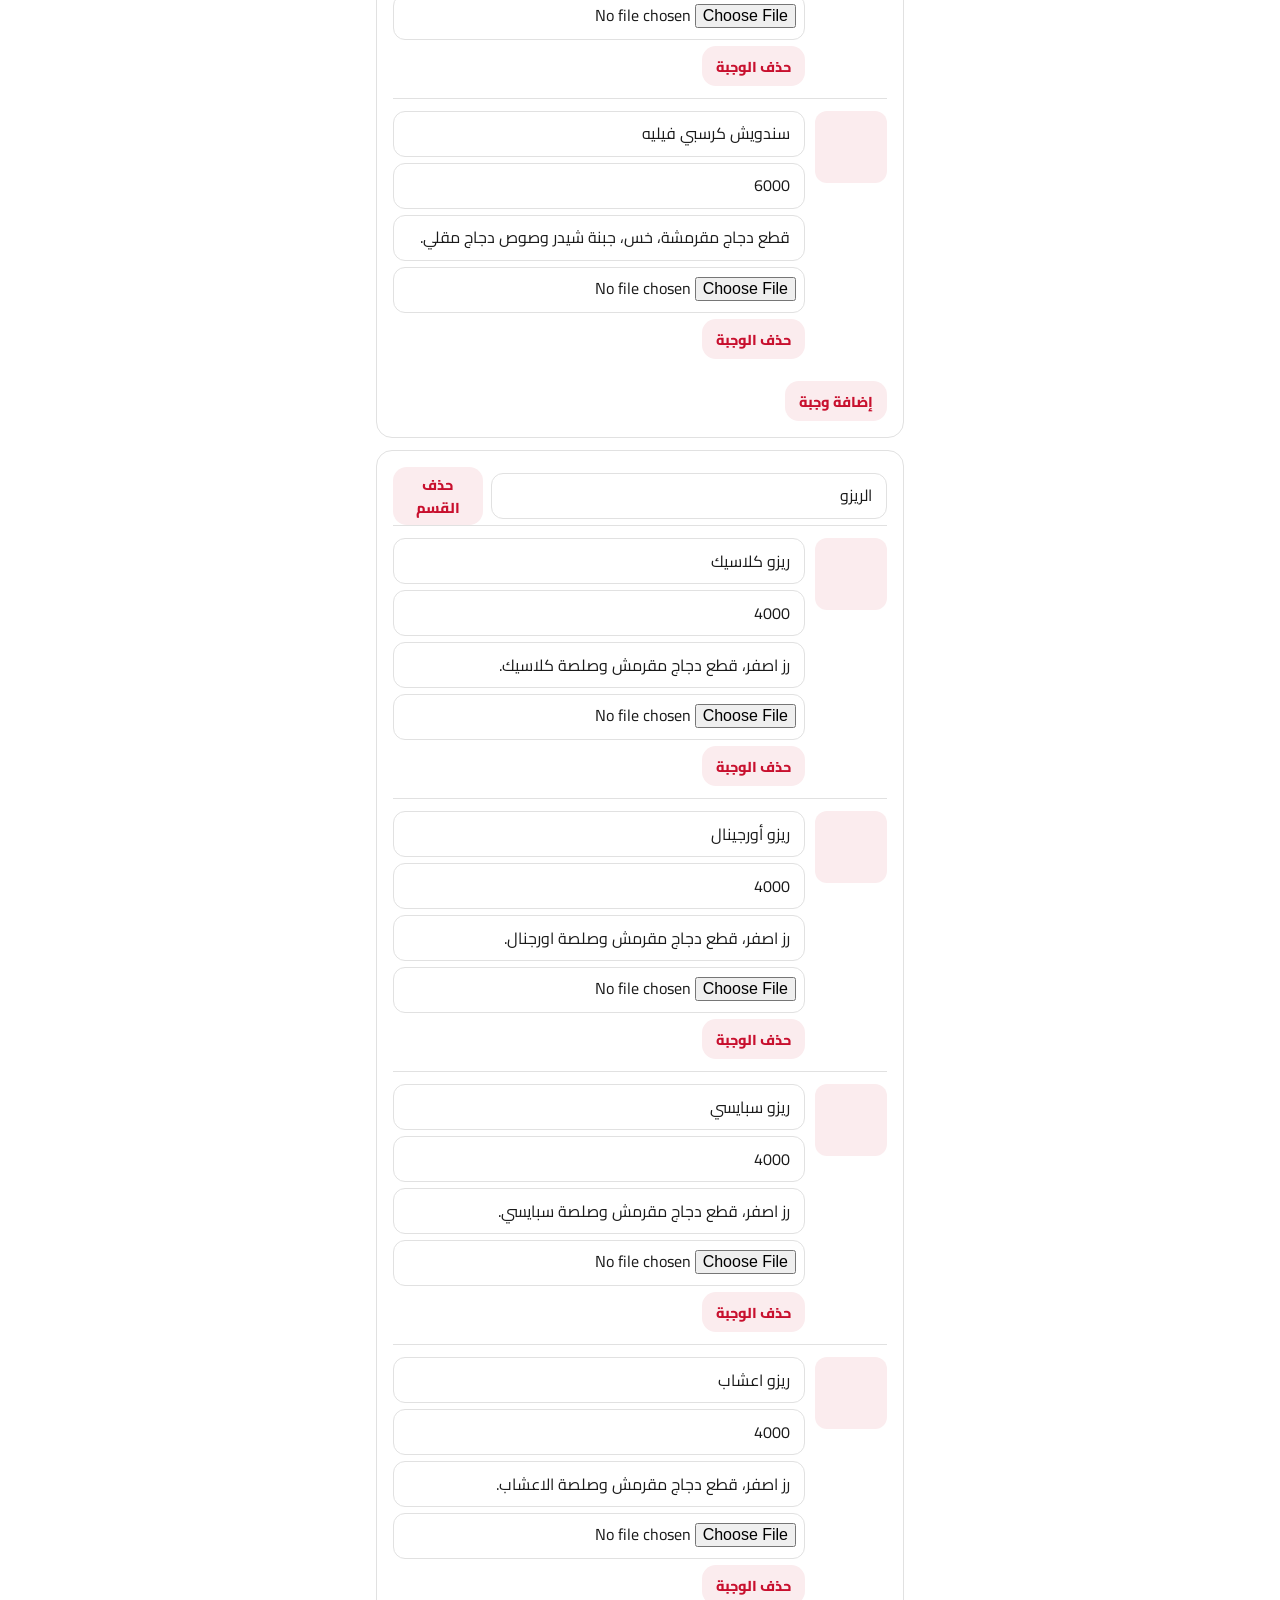
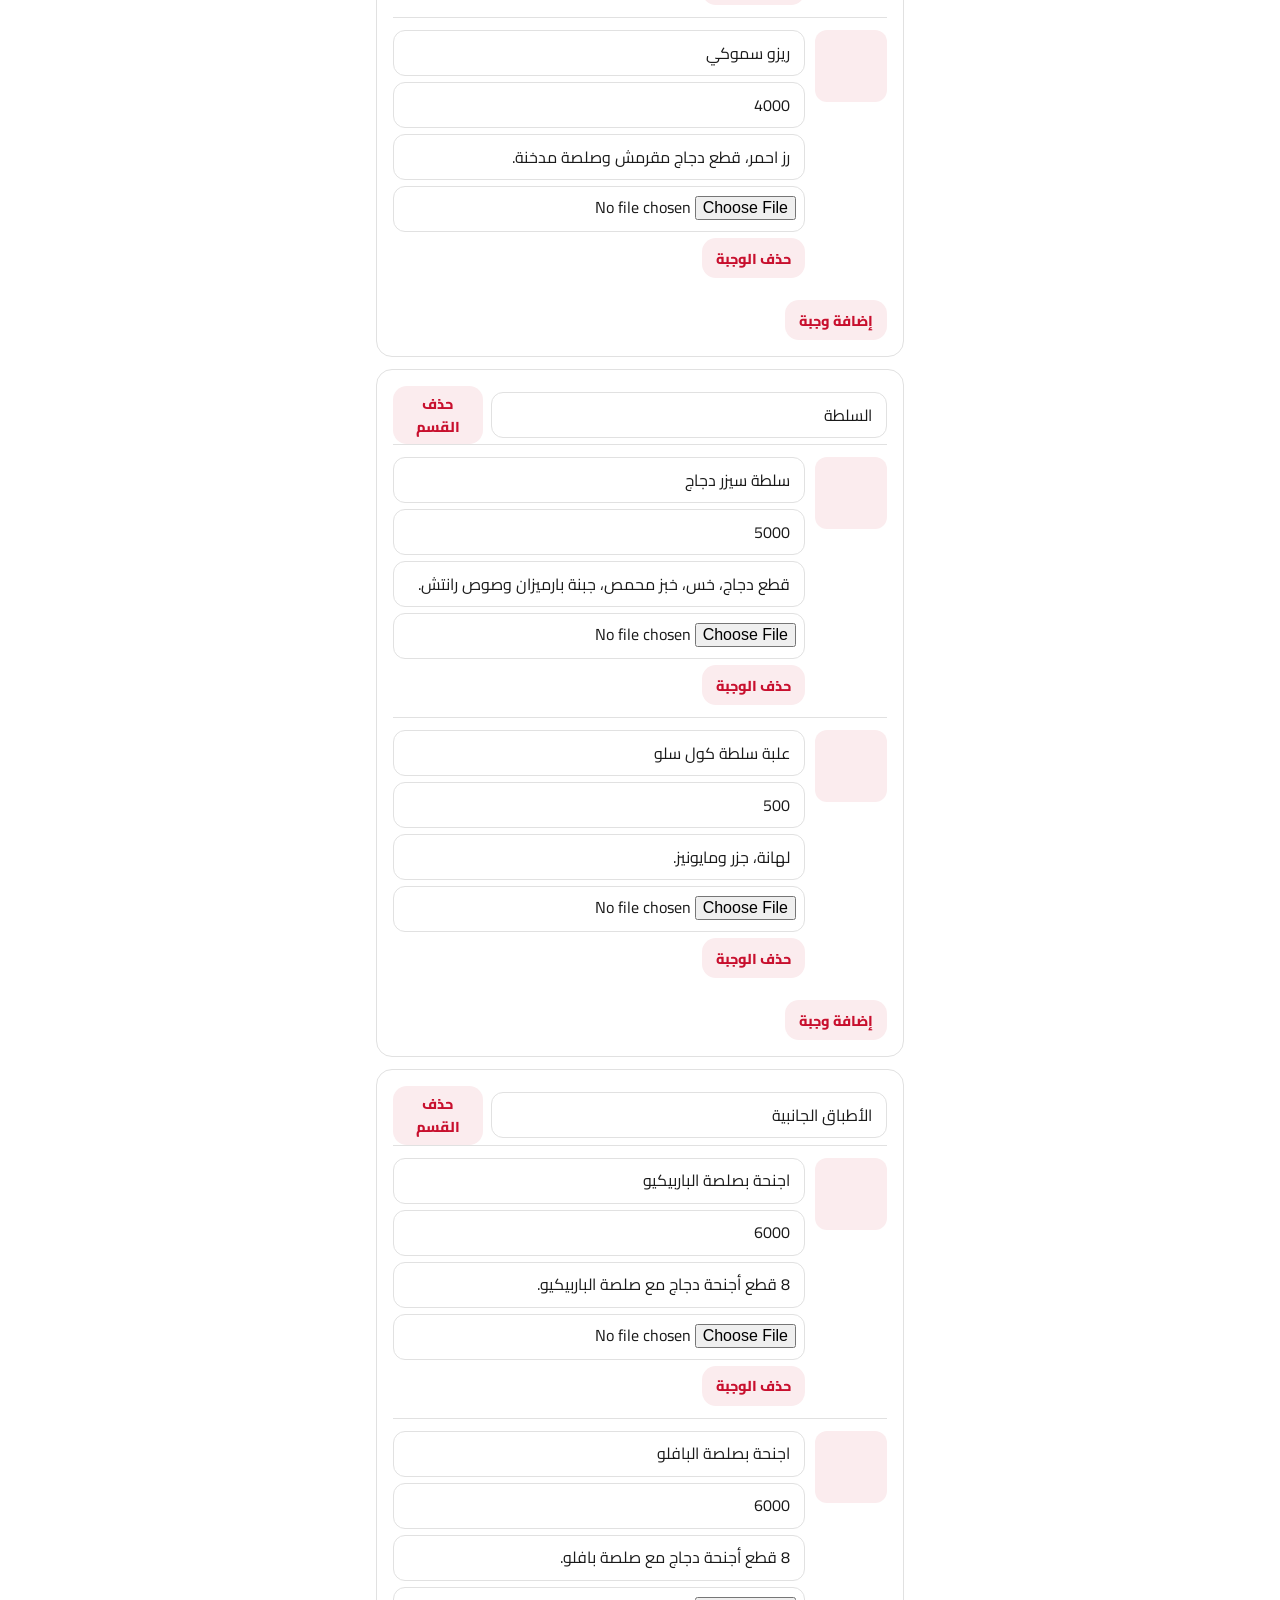
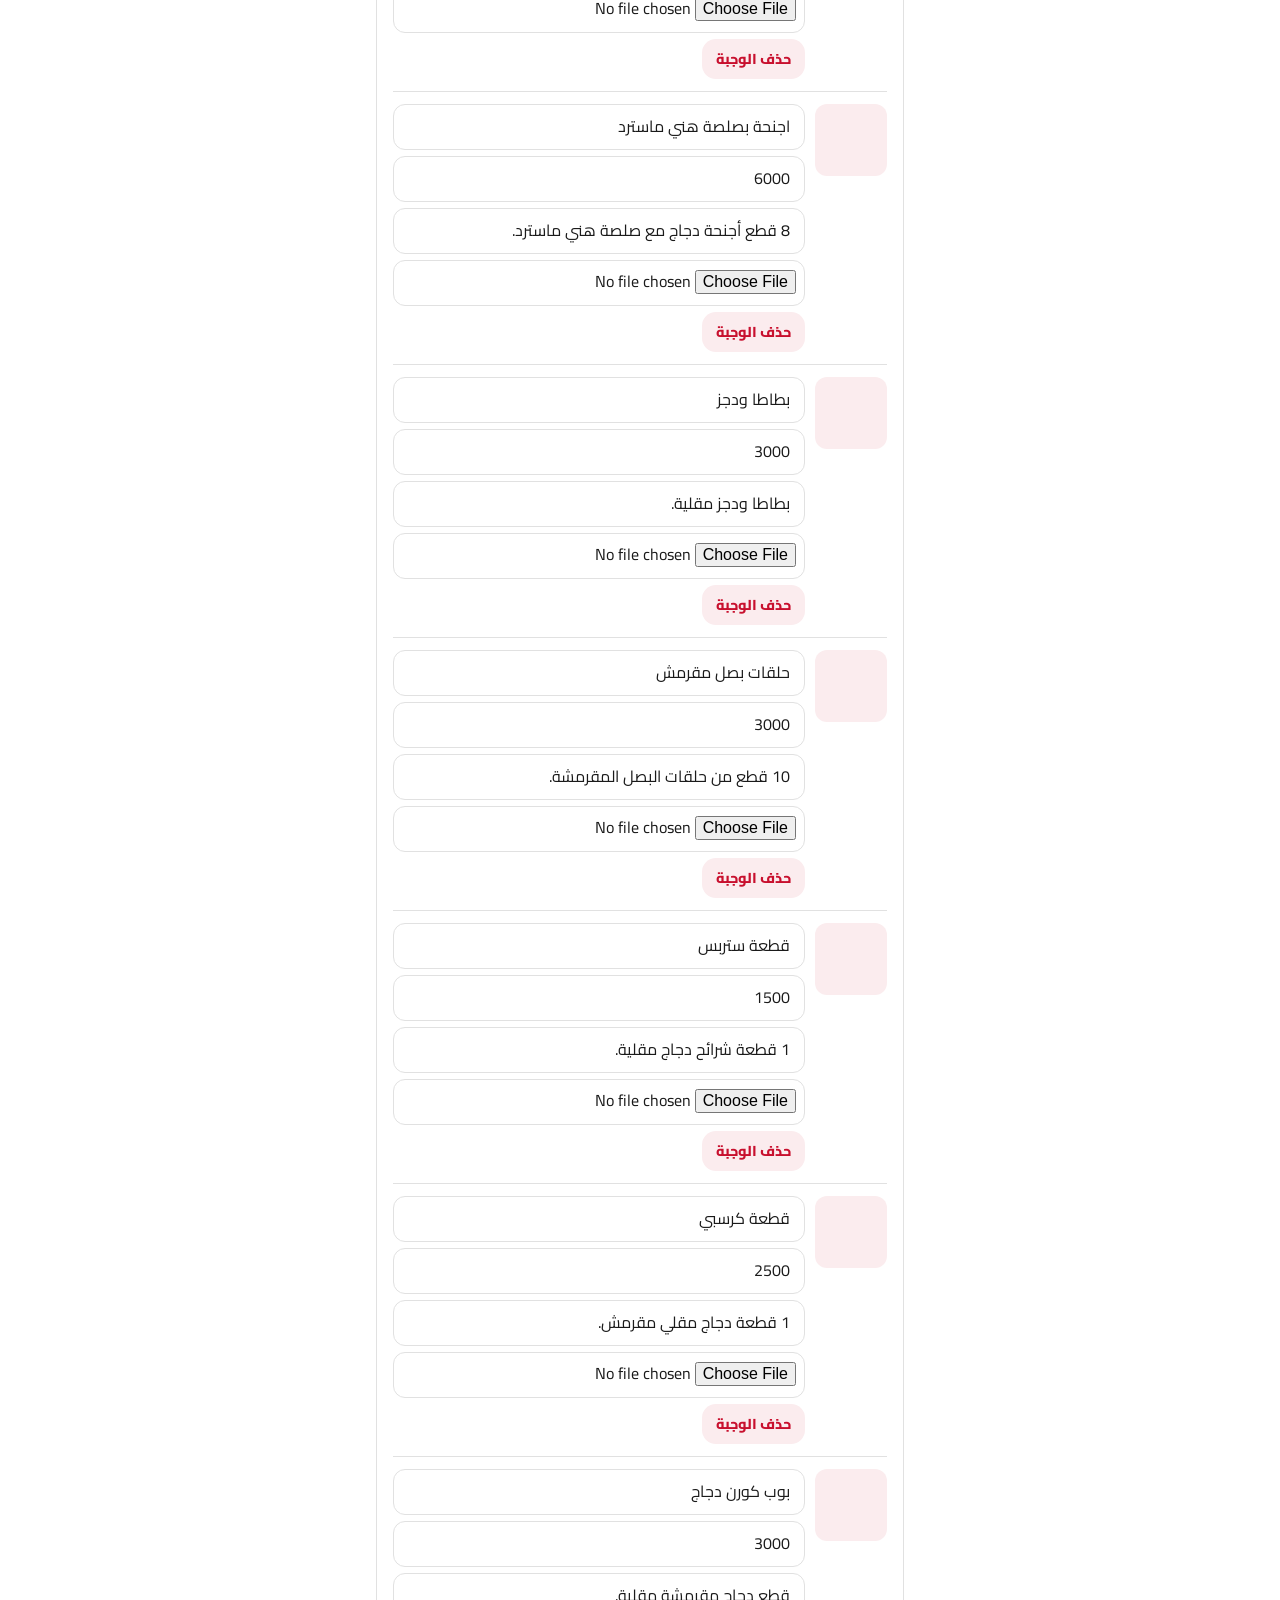
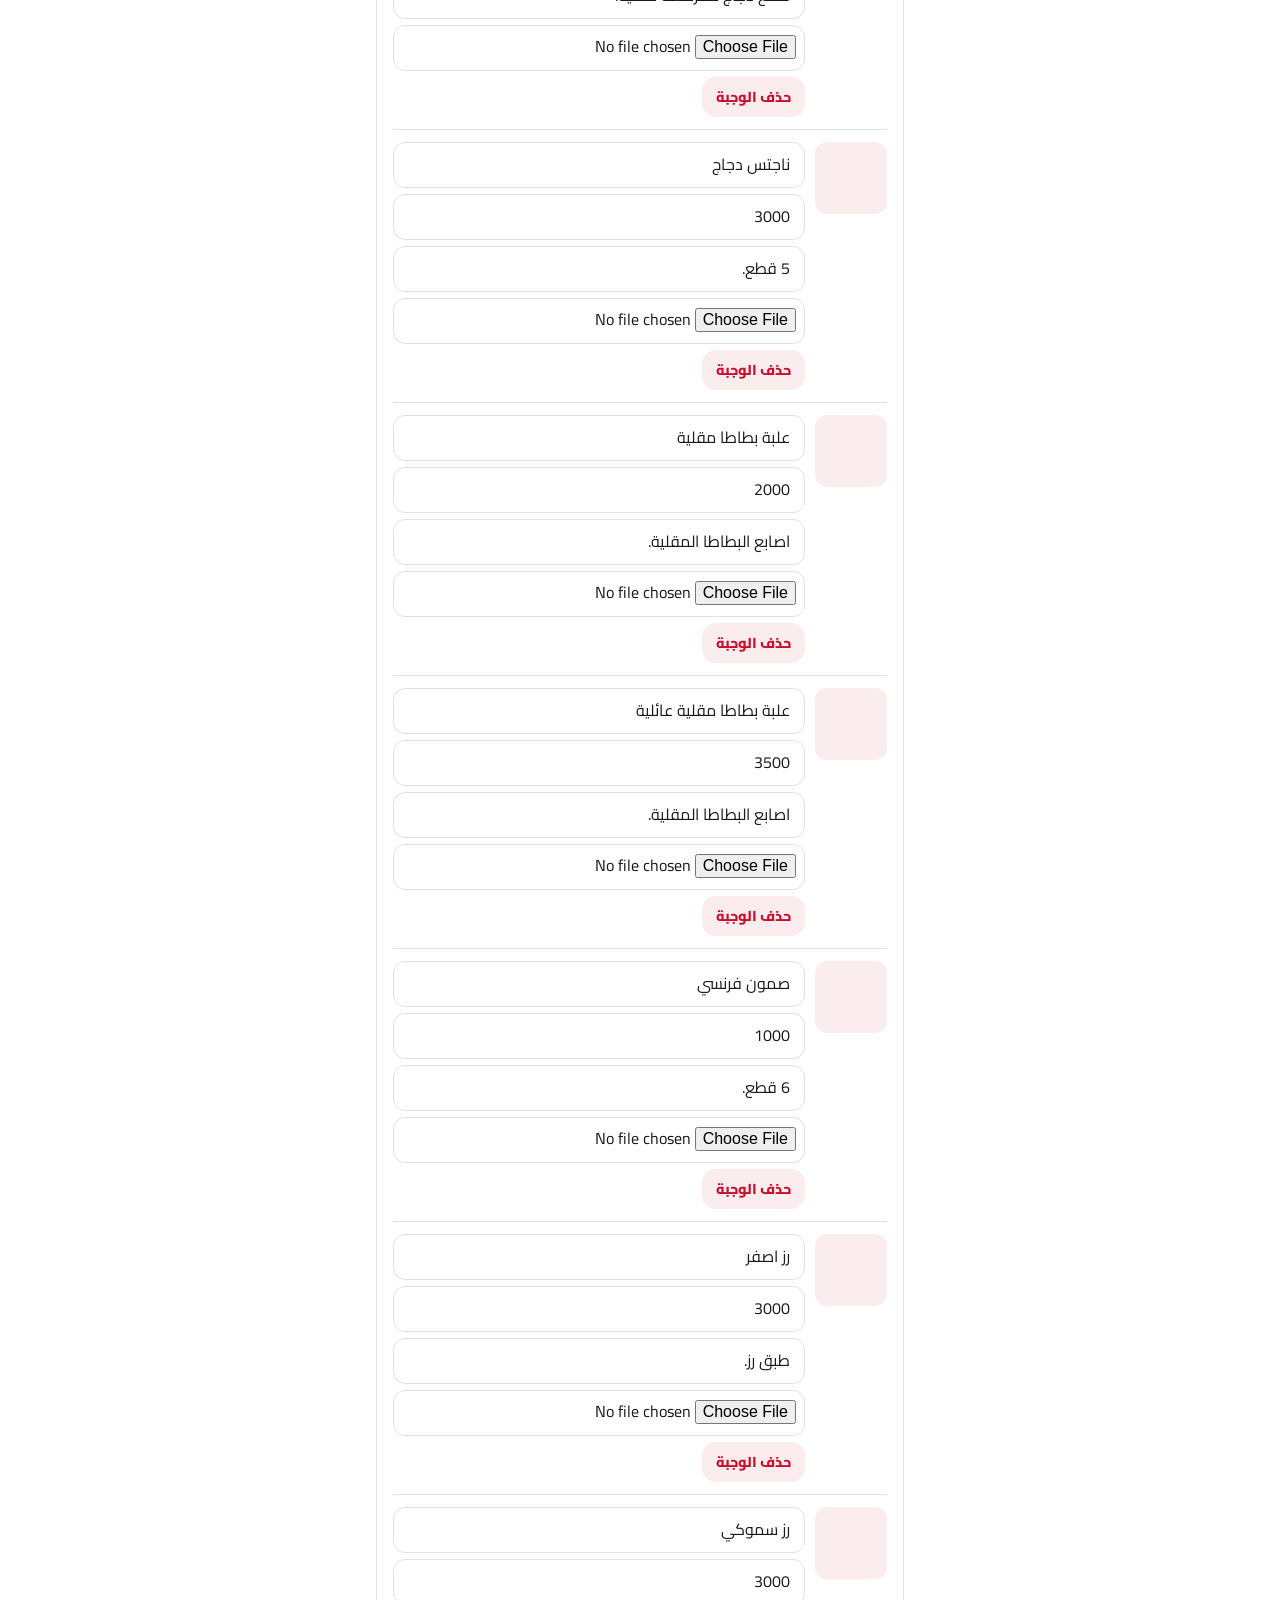
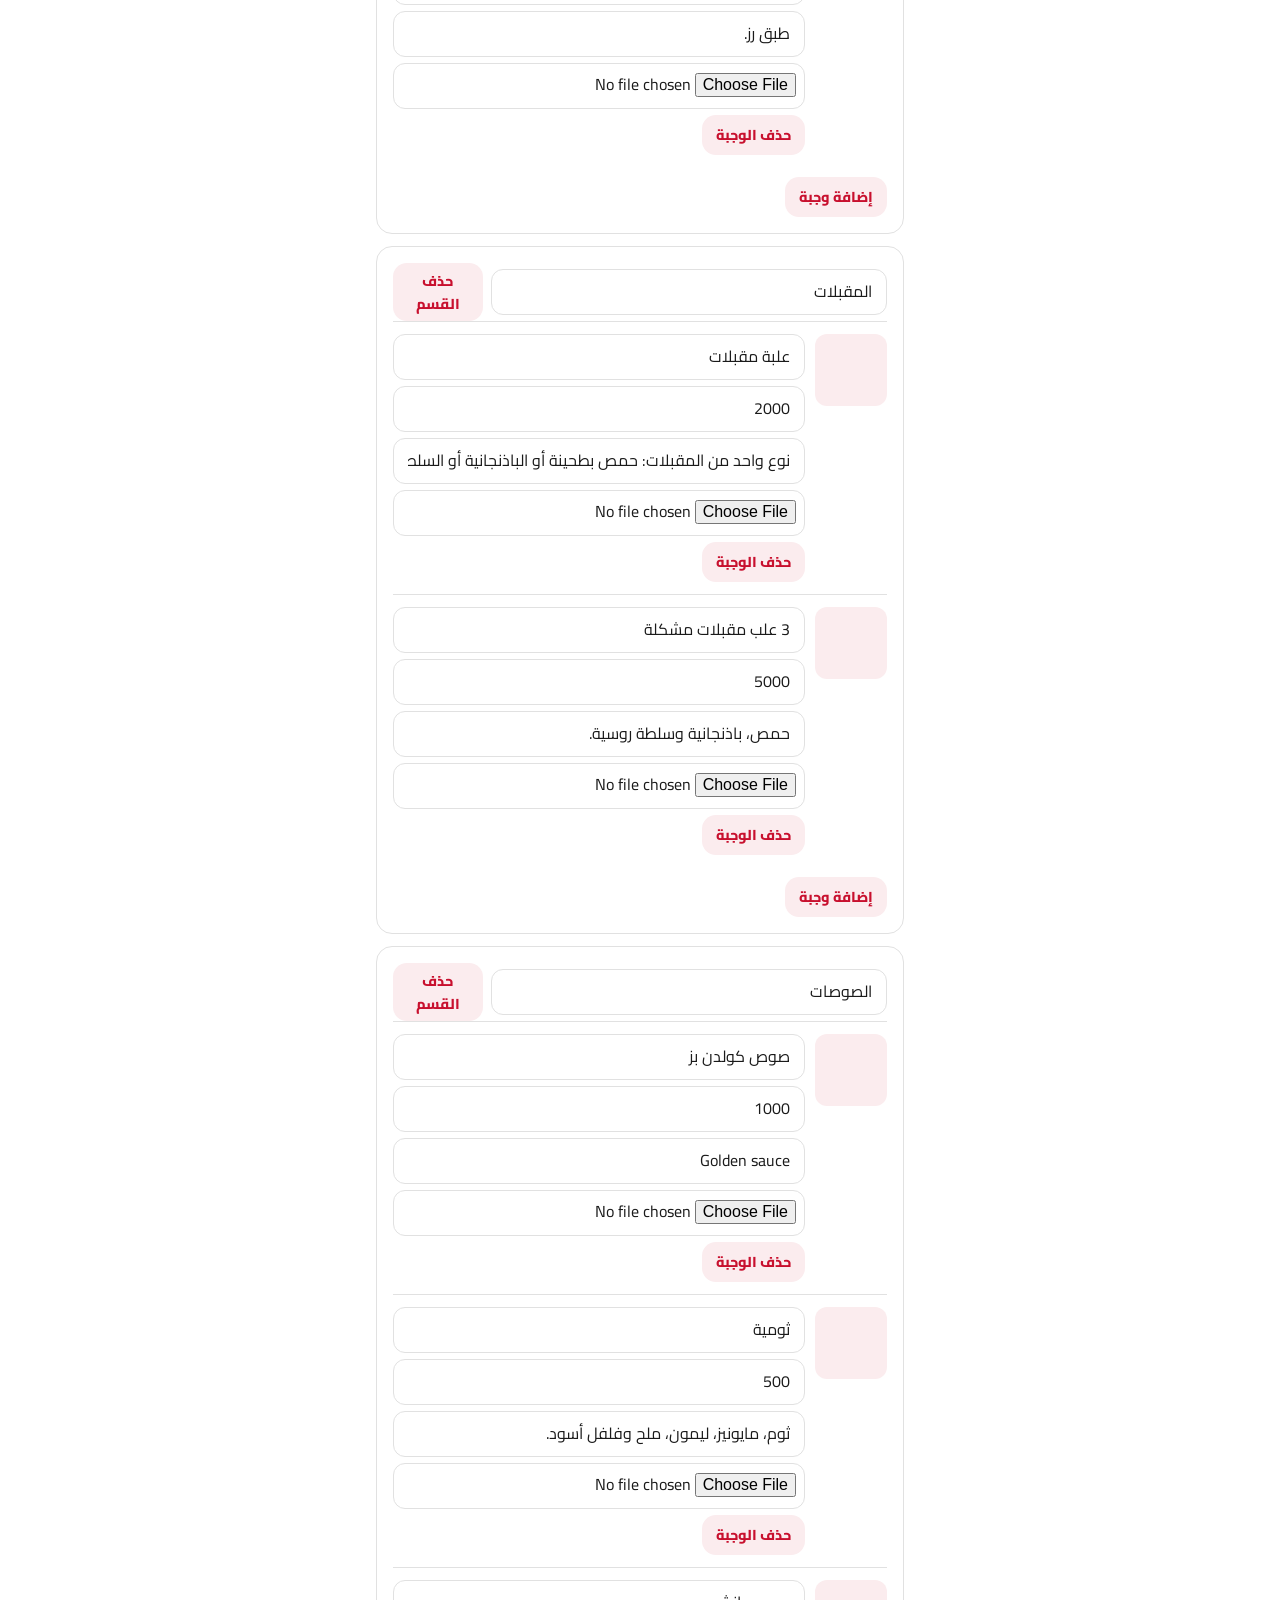
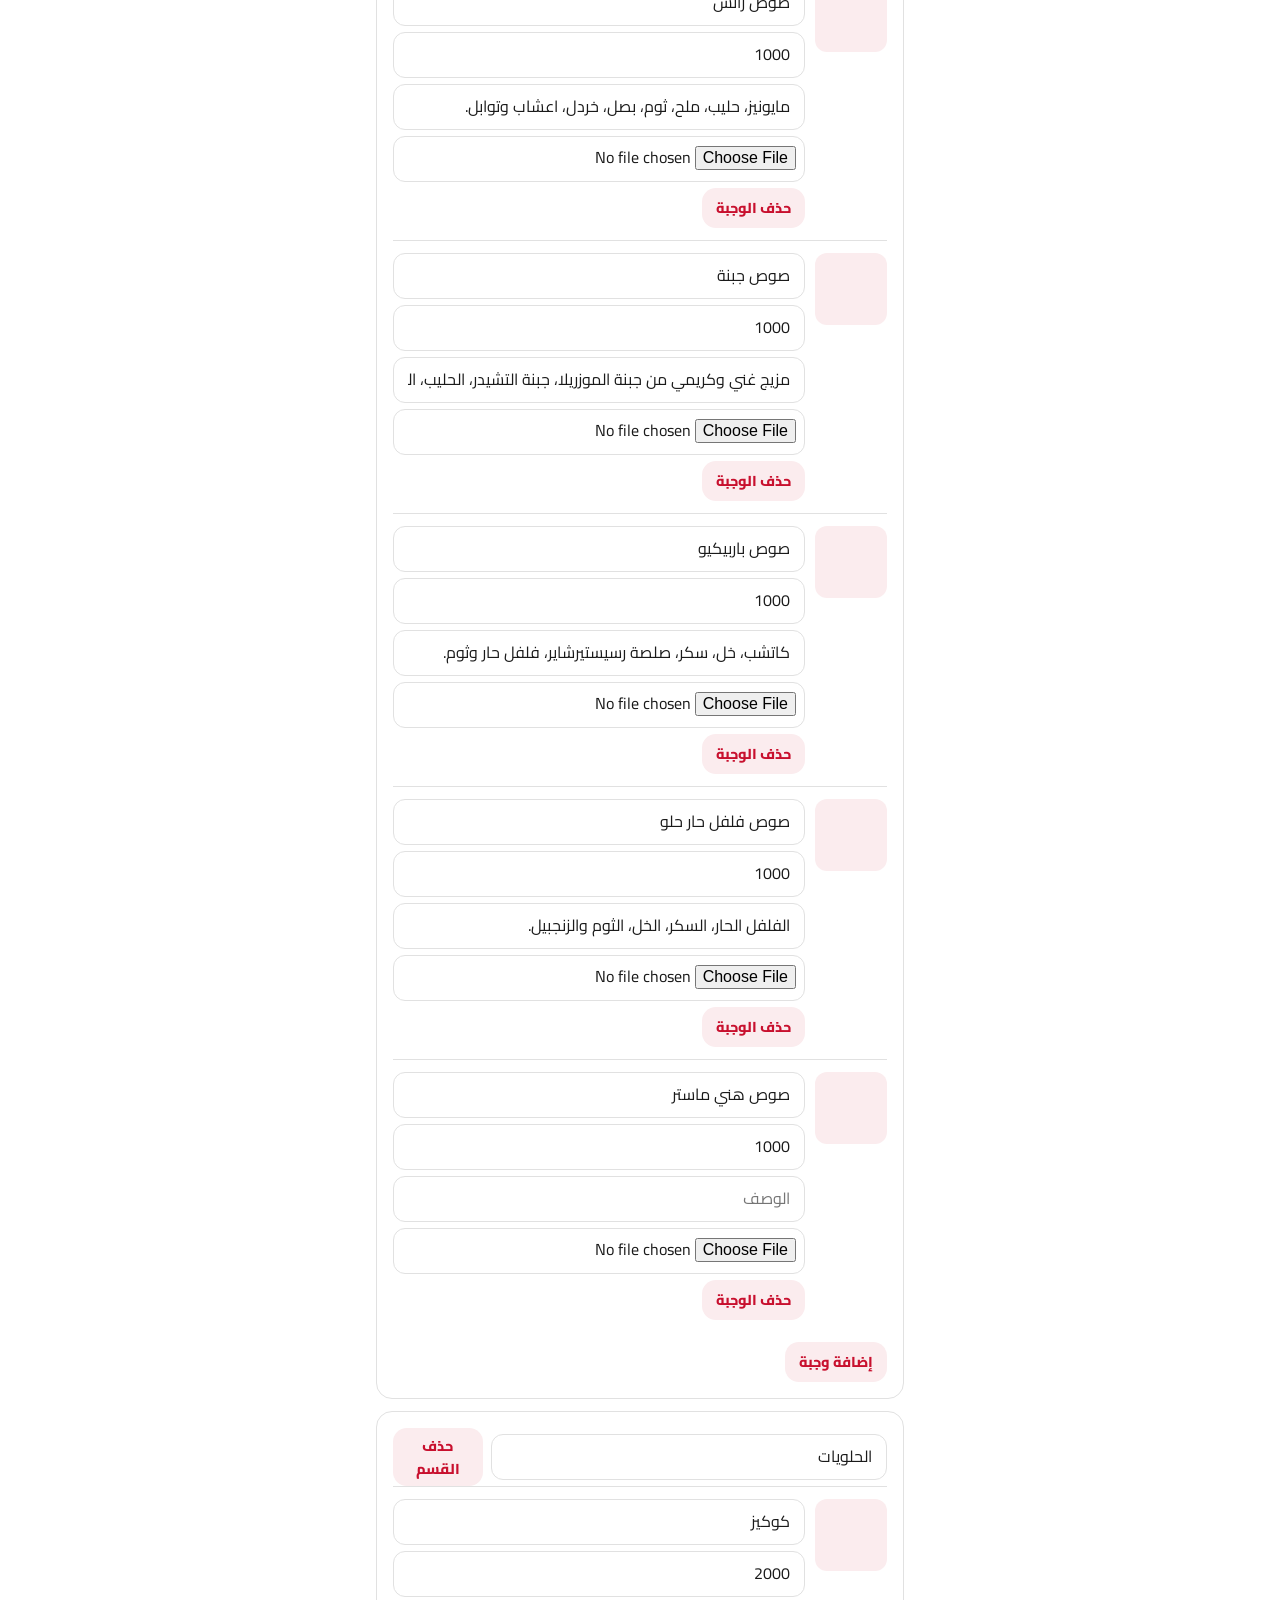
==== commit 9a198972: "Add files via upload" ====
--- a/admin.html
+++ b/admin.html
@@ -39,9 +39,7 @@
   </section>
 
   <section class="card">
-    <h2>الحماية</h2>
-    <label for="pwC">كلمة سر الكاشير (اتركها فارغة للإبقاء على الحالية)</label>
-    <input type="password" id="pwC" autocomplete="new-password">
+    <h2>حماية لوحة المدير</h2>
     <label for="pwA">كلمة سر لوحة المدير (اختياري)</label>
     <input type="password" id="pwA" autocomplete="new-password">
     <p class="hint">8 أحرف على الأقل. المعروض في data.json ناتج تشفير فقط، لكنه ملف عام: استخدم كلمة طويلة.</p>
--- a/style.css
+++ b/style.css
@@ -27,6 +27,7 @@
 /* الصفحة الرئيسية */
 .home{max-width:440px;margin:0 auto;padding:max(28px,env(safe-area-inset-top)) 20px 32px;display:flex;flex-direction:column;gap:14px;text-align:center}
 .logo{width:96px;height:96px;border-radius:50%;margin:0 auto;display:grid;place-items:center;background:var(--primary);color:var(--ink);font-size:42px;font-weight:800;overflow:hidden}
+.logo{touch-action:manipulation;user-select:none;-webkit-user-select:none;-webkit-tap-highlight-color:transparent}
 .logo img{width:100%;height:100%;object-fit:cover}
 .home h1{font-size:1.8rem;font-weight:800}.home .tag{color:var(--muted)}
 .cta{min-height:72px;font-size:1.3rem}
